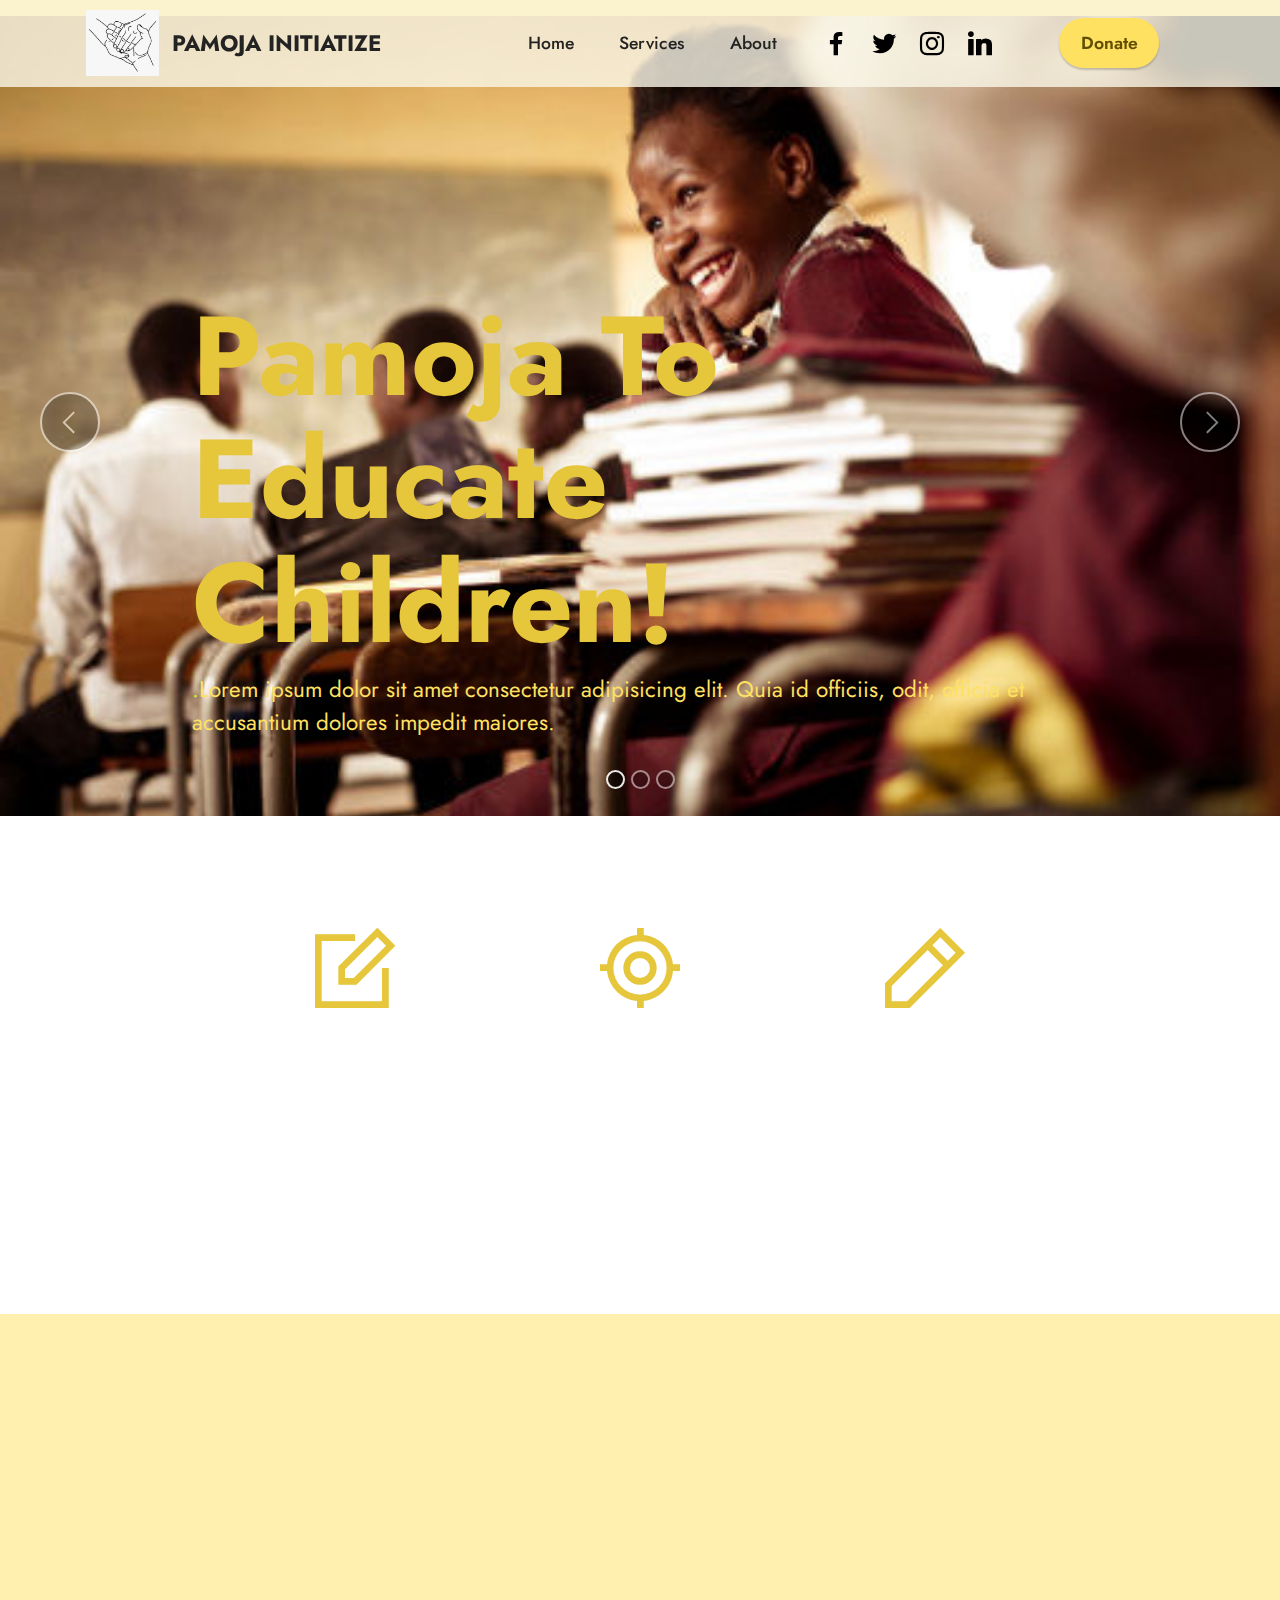
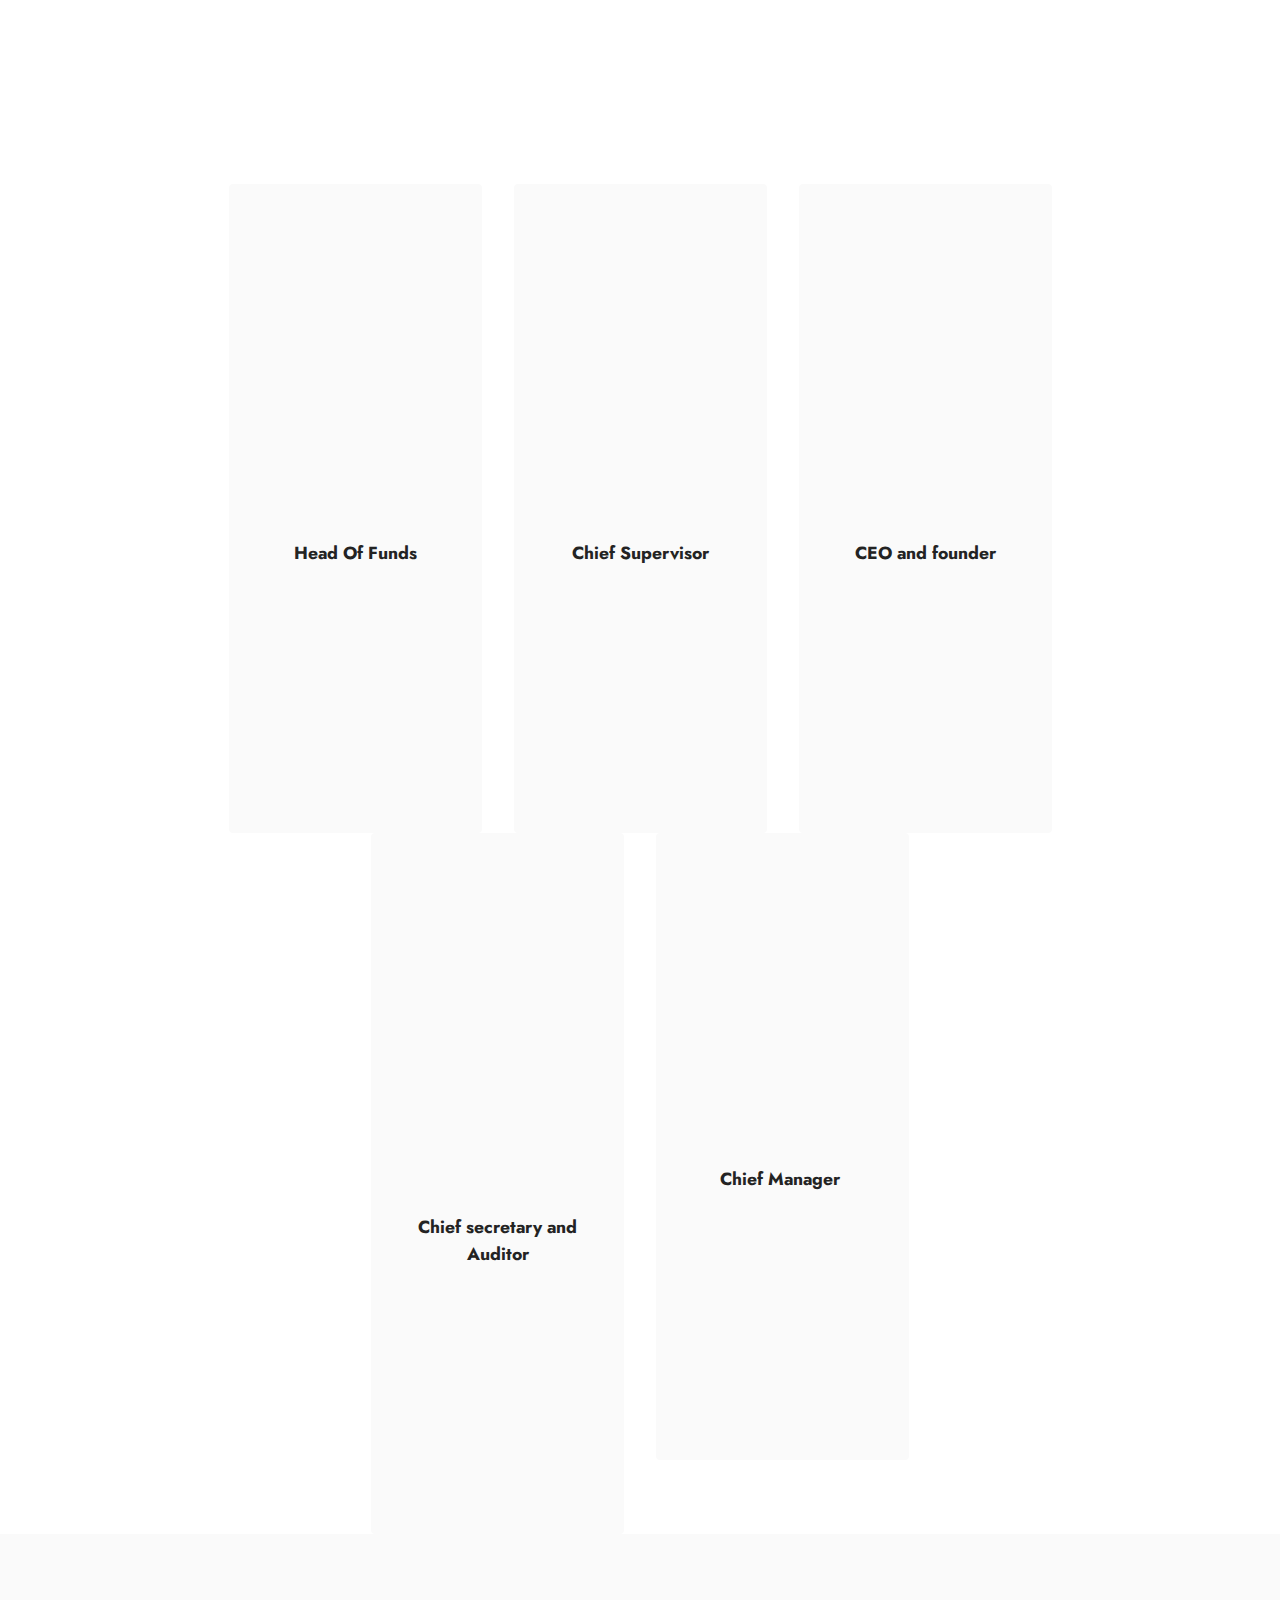
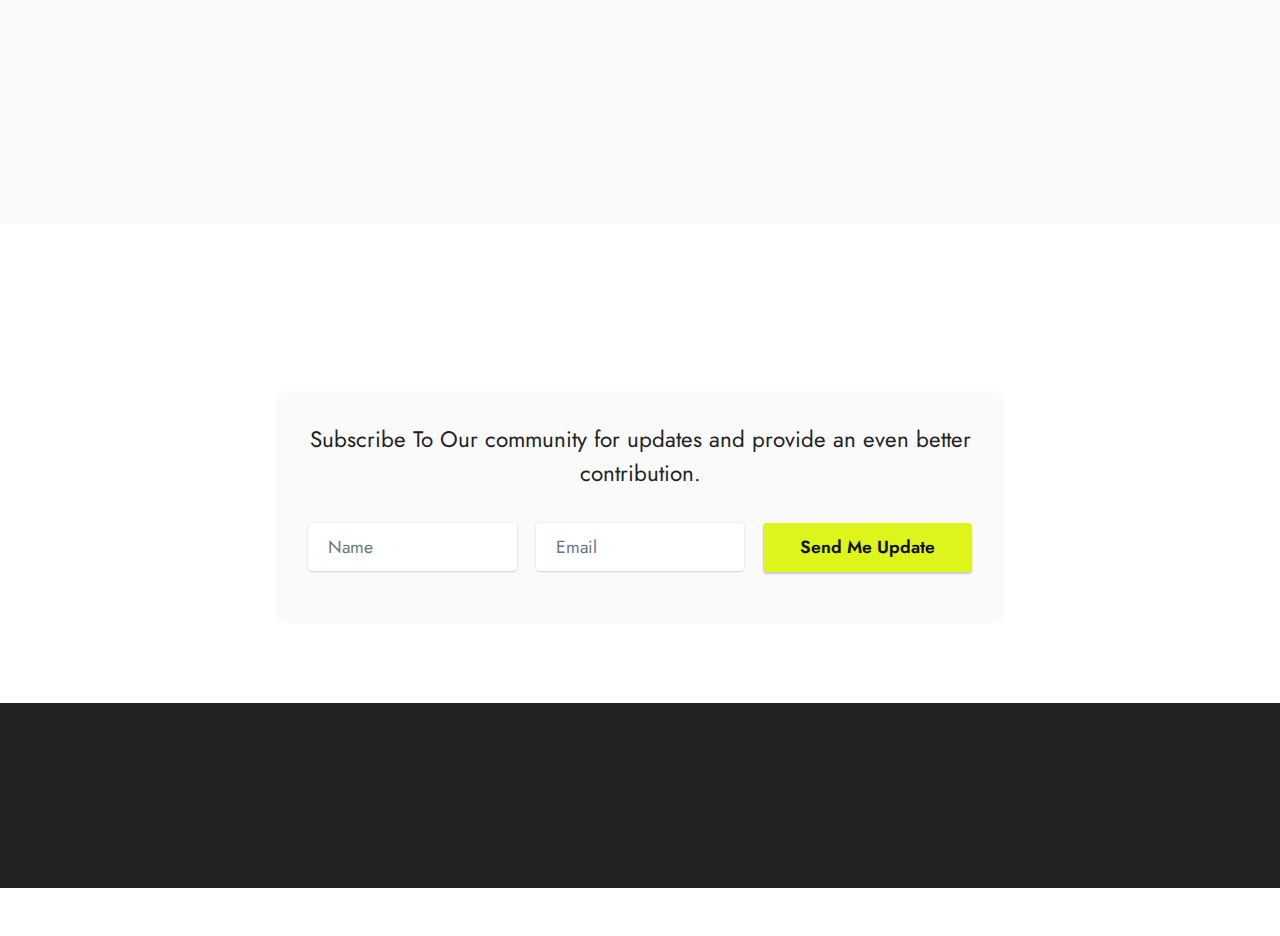
==== pamoja UI Layout - final-WITH FORMS/index.html @ 9946c19f "version 0.4 with forms" ====
<!DOCTYPE html>
<html  >
<head>
  <!-- This layout is created by dismas ndadila please dont mess with my code i will fucking kill u
any updates check me
email ndadilladismas@gmail.com peace...... )))) -->
  <meta charset="UTF-8">
  <meta http-equiv="X-UA-Compatible" content="IE=edge">
  <meta name="generator" content="Mobirise v5.5.0, mobirise.com">
  <meta name="viewport" content="width=device-width, initial-scale=1, minimum-scale=1">
  <link rel="shortcut icon" href="assets/images/pamoja-example-131x118.png" type="image/x-icon">
  <meta name="description" content="">
  
  
  <title>Home</title>
  <link rel="stylesheet" href="assets/web/assets/mobirise-icons2/mobirise2.css">
  <link rel="stylesheet" href="assets/bootstrap/css/bootstrap.min.css">
  <link rel="stylesheet" href="assets/bootstrap/css/bootstrap-grid.min.css">
  <link rel="stylesheet" href="assets/bootstrap/css/bootstrap-reboot.min.css">
  <link rel="stylesheet" href="assets/animatecss/animate.css">
  <link rel="stylesheet" href="assets/dropdown/css/style.css">
  <link rel="stylesheet" href="assets/socicon/css/styles.css">
  <link rel="stylesheet" href="assets/theme/css/style.css">
  <link rel="preload" href="https://fonts.googleapis.com/css?family=Jost:100,200,300,400,500,600,700,800,900,100i,200i,300i,400i,500i,600i,700i,800i,900i&display=swap" as="style" onload="this.onload=null;this.rel='stylesheet'">
  <noscript><link rel="stylesheet" href="https://fonts.googleapis.com/css?family=Jost:100,200,300,400,500,600,700,800,900,100i,200i,300i,400i,500i,600i,700i,800i,900i&display=swap"></noscript>
  <link rel="preload" as="style" href="assets/mobirise/css/mbr-additional.css"><link rel="stylesheet" href="assets/mobirise/css/mbr-additional.css" type="text/css">
  
  
  
  
</head>
<body>
  
  <section data-bs-version="5.1" class="menu menu2 cid-sFCw1qGFAI" once="menu" id="menu2-23">
    
    <nav class="navbar navbar-dropdown navbar-fixed-top navbar-expand-lg">
        <div class="container">
            <div class="navbar-brand">
                <span class="navbar-logo">
                    <a href="index.html#top">
                        <img src="assets/images/pamoja-example-131x118.png" alt="Pamoja NGO" style="height: 4.1rem;">
                    </a>
                </span>
                <span class="navbar-caption-wrap"><a class="navbar-caption text-black text-primary display-7" href="index.html">PAMOJA INITIATIZE<br></a></span>
            </div>
            <button class="navbar-toggler" type="button" data-toggle="collapse" data-bs-toggle="collapse" data-target="#navbarSupportedContent" data-bs-target="#navbarSupportedContent" aria-controls="navbarNavAltMarkup" aria-expanded="false" aria-label="Toggle navigation">
                <div class="hamburger">
                    <span></span>
                    <span></span>
                    <span></span>
                    <span></span>
                </div>
            </button>
            <div class="collapse navbar-collapse" id="navbarSupportedContent">
                <ul class="navbar-nav nav-dropdown" data-app-modern-menu="true"><li class="nav-item"><a class="nav-link link text-black text-primary display-4" href="index.html#top">Home</a></li><li class="nav-item"><a class="nav-link link text-black text-primary display-4" href="Services We Provide.html#top">Services</a></li>
                    
                    <li class="nav-item"><a class="nav-link link text-black text-primary display-4" href="About Pamoja.html#top">About</a></li></ul>
                <div class="icons-menu">
                    <a class="iconfont-wrapper" href="https://pamojango.com" target="_blank">
                        <span class="p-2 mbr-iconfont socicon-facebook socicon"></span>
                    </a>
                    <a class="iconfont-wrapper" href="https://pamojango.com" target="_blank">
                        <span class="p-2 mbr-iconfont socicon-twitter socicon"></span>
                    </a>
                    <a class="iconfont-wrapper" href="https://pamojango.com" target="_blank">
                        <span class="p-2 mbr-iconfont socicon-instagram socicon"></span>
                    </a>
                    <a class="iconfont-wrapper" href="https://pamojango.com" target="_blank">
                        <span class="p-2 mbr-iconfont socicon-linkedin socicon"></span>
                    </a>
                </div>
                <div class="navbar-buttons mbr-section-btn"><a class="btn btn-warning display-4" href="https://pamojango.com">Donate</a></div>
            </div>
        </div>
    </nav>
</section>

<section data-bs-version="5.1" class="slider1 cid-sWeAw9FAbu" id="slider1-2">
    
    <div class="carousel slide carousel-fade" id="sWepRIszld" data-ride="carousel" data-bs-ride="carousel" data-interval="5000" data-bs-interval="5000">
        <ol class="carousel-indicators">
            <li data-slide-to="0" data-bs-slide-to="0" class="active" data-target="#sWepRIszld" data-bs-target="#sWepRIszld"></li>
            <li data-slide-to="1" data-bs-slide-to="1" data-target="#sWepRIszld" data-bs-target="#sWepRIszld"></li>
            <li data-slide-to="2" data-bs-slide-to="2" data-target="#sWepRIszld" data-bs-target="#sWepRIszld"></li>
        </ol>
        <div class="carousel-inner">
            <div class="carousel-item slider-image item active">
                <div class="item-wrapper">
                    
                    
                    <div class="carousel-caption">
                        <h5 class="mbr-section-subtitle mbr-fonts-style display-1"><strong>Pamoja To Educate Children!</strong></h5>
                        <p class="mbr-section-text mbr-fonts-style display-7"><strong><a href="Authentication.html#top" class="text-primary">.</a></strong>Lorem ipsum dolor sit amet consectetur adipisicing elit. Quia id officiis, odit, officia et accusantium dolores impedit maiores.</p>
                    </div>
                <a href="index.html#top"><img class="d-block w-100" src="assets/images/kid1-507x338.jpg"></a></div>
            </div>
            <div class="carousel-item slider-image item">
                <div class="item-wrapper">
                    
                    
                    <div class="carousel-caption">
                        <h5 class="mbr-section-subtitle mbr-fonts-style display-1"><strong>Pamoja To End Children Hunger!</strong></h5>
                        <p class="mbr-section-text mbr-fonts-style display-7">Lorem ipsum dolor sit amet consectetur adipisicing elit. Quia id officiis, odit, officia et accusantium dolores impedit maiores repudian.</p>
                    </div>
                <a href="index.html#top"><img class="d-block w-100" src="assets/images/kid2-507x339.jpg"></a></div>
            </div>
            <div class="carousel-item slider-image item">
                <div class="item-wrapper">
                    
                    
                    <div class="carousel-caption">
                        <h5 class="mbr-section-subtitle mbr-fonts-style display-1"><strong>Pamoja To Fight For Children Rights!</strong></h5>
                        <p class="mbr-section-text mbr-fonts-style display-7">Lorem ipsum dolor sit amet consectetur adipisicing elit. Quia id officiis, odit, officia et accusantium dolores impedit .</p>
                    </div>
                <a href="index.html#slider1-2"><img class="d-block w-100" src="assets/images/kid3-509x339.jpg"></a></div>
            </div>
        </div>
        <a class="carousel-control carousel-control-prev" role="button" data-slide="prev" data-bs-slide="prev" href="#sWepRIszld">
            <span class="mobi-mbri mobi-mbri-arrow-prev" aria-hidden="true"></span>
            <span class="sr-only visually-hidden">Previous</span>
        </a>
        <a class="carousel-control carousel-control-next" role="button" data-slide="next" data-bs-slide="next" href="#sWepRIszld">
            <span class="mobi-mbri mobi-mbri-arrow-next" aria-hidden="true"></span>
            <span class="sr-only visually-hidden">Next</span>
        </a>
    </div>
</section>

<section data-bs-version="5.1" class="features1 cid-sWey2HP2CW" id="features1-9">
    

    
    <div class="container">
        <div class="row">
            
        </div>
        <div class="row">
            <div class="card col-12 col-md-6 col-lg-3">
                <div class="card-wrapper">
                    <div class="card-box align-center">
                        <div class="iconfont-wrapper">
                            <span class="mbr-iconfont mobi-mbri-edit mobi-mbri"></span>
                        </div>
                        <h5 class="card-title mbr-fonts-style display-7"><strong>Vision</strong></h5>
                        <p class="card-text mbr-fonts-style display-7">lLorem ipsum dolor sit amet consectetur adipisicing elit. Ipsam eveniet optio quaerat repellendus&nbsp;</p>
                    </div>
                </div>
            </div>
            <div class="card col-12 col-md-6 col-lg-3">
                <div class="card-wrapper">
                    <div class="card-box align-center">
                        <div class="iconfont-wrapper">
                            <span class="mbr-iconfont mobi-mbri-target mobi-mbri"></span>
                        </div>
                        <h5 class="card-title mbr-fonts-style display-7"><strong>Mission</strong></h5>
                        <p class="card-text mbr-fonts-style display-7">lLorem ipsum dolor sit amet consectetur adipisicing elit. Ipsam eveniet optio quaerat repellendus&nbsp;</p>
                    </div>
                </div>
            </div>
            <div class="card col-12 col-md-6 col-lg-3">
                <div class="card-wrapper">
                    <div class="card-box align-center">
                        <div class="iconfont-wrapper">
                            <span class="mbr-iconfont mobi-mbri-edit-2 mobi-mbri"></span>
                        </div>
                        <h5 class="card-title mbr-fonts-style display-7"><strong>Goals</strong></h5>
                        <p class="card-text mbr-fonts-style display-7">lLorem ipsum dolor sit amet consectetur adipisicing elit. Ipsam eveniet optio quaerat repellendus </p>
                    </div>
                </div>
            </div>
            
        </div>
    </div>
</section>

<section data-bs-version="5.1" class="content11 cid-sWetTipxn1" id="content11-d">
    
    <div class="container">
        <div class="row justify-content-center">
            <div class="col-md-12 col-lg-4">
                <div class="mbr-section-btn align-center"><a class="btn btn-primary display-4" href="Authentication parent.html"><span class="mobi-mbri mobi-mbri-users mbr-iconfont mbr-iconfont-btn"></span>Submit a child to Pamoja</a>
                    <a class="btn btn-black display-4" href="Authentication student.html"><span class="mobi-mbri mobi-mbri-rocket mbr-iconfont mbr-iconfont-btn"></span>Are you a Student? Sign Up here!</a> <a class="btn btn-black display-4" href=""><span class="mobi-mbri mobi-mbri-hearth mbr-iconfont mbr-iconfont-btn"></span>DONATE</a></div>
            </div>
        </div>
    </div>
</section>
<!------------------------team------------------------->
<section data-bs-version="5.1" class="team1 cid-sFzErVWEaH" id="team1-1o">
     <div class="container">
        <div class="row justify-content-center">
            <div class="col-12">
                <h3 class="mbr-section-title1 mbr-fonts-style align-center mb-5 display-2">
                    <strong>Professional Team</strong>
                </h3>
                
            </div>
           

            <div class="col-sm-6 col-lg-3">
                <div class="card-wrap">
                    <div class="image-wrap">
                        <img src="assets/images/pamoja-example-237x213.png" alt="">
                    </div>
                    <div class="content-wrap">
                        <h5 class="mbr-section-title card-title mbr-fonts-style align-center m-0 display-5"><strong>Dismas ndadila</strong></h5>
                        <h6 class="mbr-role mbr-fonts-style align-center mb-3 display-4"><strong>Head Of Funds</strong></h6>
                        <p class="card-text mbr-fonts-style align-center display-7">
                            Lorem ipsum dolor sit amet, consectetur adipiscing elit.
                        </p>
                        
                        <div class="mbr-section-btn card-btn align-center"><a class="btn btn-primary display-4" href="https://pamojango.com">View
                                Profile</a></div>
                    </div>
                </div>
            </div>

            <div class="col-sm-6 col-lg-3">
                <div class="card-wrap">
                    <div class="image-wrap">
                        <img src="assets/images/pamoja-example-237x213.png" alt="">
                    </div>
                    <div class="content-wrap">
                        <h5 class="mbr-section-title card-title mbr-fonts-style align-center m-0 display-5"><strong>Francis David</strong></h5>
                        <h6 class="mbr-role mbr-fonts-style align-center mb-3 display-4"><strong>Chief Supervisor</strong></h6>
                        <p class="card-text mbr-fonts-style align-center display-7">
                            Lorem ipsum dolor sit amet, consectetur adipiscing elit.
                        </p>
                        
                        <div class="mbr-section-btn card-btn align-center"><a class="btn btn-primary display-4" href="https://pamojango.com">View
                                Profile</a></div>
                    </div>
                </div>
            </div>
<!------------------------------------------------here team -->
<div class="col-sm-3 col-lg-3">
    <div class="card-wrap">
        <div class="image-wrap">
            <img src="assets/images/pamoja-example-237x213.png" alt="">
        </div>
        <div class="content-wrap">
            <h5 class="mbr-section-title card-title mbr-fonts-style align-center m-0 display-5"><strong>Edgar Compiler</strong></h5>
            <h6 class="mbr-role mbr-fonts-style align-center mb-3 display-4"><strong>CEO and founder</strong></h6>
            <p class="card-text mbr-fonts-style align-center display-7">
                Lorem ipsum dolor sit amet, consectetur adipiscing elit.
            </p>
            
            <div class="mbr-section-btn card-btn align-center"><a class="btn btn-primary display-4" href="https://pamojango.com">View
                    Profile</a></div>
        </div>
    </div>
</div>



            
        </div>
        <!----------------row 2-->
        <div class="row justify-content-center">
            <div class="col-sm-6 col-lg-3">
                <div class="card-wrap">
                    <div class="image-wrap">
                        <img src="assets/images/photo-2018-12-23-09-14-25-506x506.jpg" alt="">
                    </div>
                    <div class="content-wrap">
                        <h5 class="mbr-section-title card-title mbr-fonts-style align-center m-0 display-5"><strong>Rasouli Omari</strong></h5>
                        <h6 class="mbr-role mbr-fonts-style align-center mb-3 display-4"><strong>Chief secretary and Auditor</strong></h6>
                        <p class="card-text mbr-fonts-style align-center display-7">
                            Lorem ipsum dolor sit amet, consectetur adipiscing elit.
                        </p>
                        
                        <div class="mbr-section-btn card-btn align-center"><a class="btn btn-primary display-4" href="https://pamojango.com">View
                                Profile</a></div>
                    </div>
                </div>
            </div>
            <div class="col-sm-6 col-lg-3">
                <div class="card-wrap">
                    <div class="image-wrap">
                        <img src="assets/images/photo-2021-04-30-18-15-18-506x506.jpg" alt="">
                    </div>
                    <div class="content-wrap">
                        <h5 class="mbr-section-title card-title mbr-fonts-style align-center m-0 display-5"><strong>Rohit Gulam</strong></h5>
                        <h6 class="mbr-role mbr-fonts-style align-center mb-3 display-4"><strong>Chief Manager&nbsp;</strong></h6>
                        <p class="card-text mbr-fonts-style align-center display-7">
                            Lorem ipsum dolor sit amet, consectetur adipiscing elit.</p>
                        
                        <div class="mbr-section-btn card-btn align-center"><a class="btn btn-primary display-4" href="https://pamojango.com">View
                                Profile</a></div>
                    </div>
                </div>
            </div>
        </div>
    </div>
</section>


<!-----------------------------------partners-->
<section data-bs-version="5.1" class="clients1 cid-sFAw7z51L3" id="clients1-1u">
    
    <div class="images-container container">
        <div class="mbr-section-head">
            <h3 class="mbr-section-title mbr-fonts-style align-center mb-0 display-2"><strong>Our Partners</strong></h3>
            <h4 class="mbr-section-subtitle mbr-fonts-style align-center mb-0 mt-2 display-7">Pamoja Non government Organization collaborates with.</h4>
            
        </div>
        <div class="row justify-content-center mt-4">
            <div class="col-md-3 card">
                <img src="assets/images/university-of-dar-es-salaam-240x158.png" alt="">
            </div>
            <div class="col-md-3 card">
                <img src="assets/images/who-logo-240x134.png" alt="">
            </div>
            <div class="col-md-3 card">
                <img src="assets/images/unicef-logo-240x135.png" alt="">
            </div>
            <div class="col-md-3 card">
                <img src="assets/images/world-food-program-240x105.png" alt="">
            </div>
            
            
            
            
        </div>
    </div>
</section>
<!-----------------------------------subscription-->
<section data-bs-version="5.1" class="form9 cid-sWeA4dFRTY" id="form9-a">
    
    
    <div class="container">
        <div class="mbr-section-head">
            <h3 class="mbr-section-title mbr-fonts-style align-center mb-0 display-2">
                <strong>Not ready to Donate?</strong><br></h3>
            
        </div>
        <div class="row justify-content-center mt-4">
            <div class="col-lg-8 mx-auto mbr-form" data-form-type="formoid">
                <form action="https://mobirise.eu/" method="POST" class="mbr-form form-with-styler mx-auto" data-form-title="Form Name"><input type="hidden" name="email" data-form-email="true" value="aBiYQ+HsjwLSE9rtaGKzA+8RwRXzlAFYKW39fTWGz7boPiP+IDP4oRMXtFakKvlDbig7WIhOhncED4KNvMVin7Itrf1VHaMhJS7bBRewvYz6foyeL5DlJrKAa4oXDm3+">
                    <div class="row">
                        <div hidden="hidden" data-form-alert="" class="alert alert-success col-12">Thanks for joining our community</div>
                        <div hidden="hidden" data-form-alert-danger="" class="alert alert-danger col-12">Oops...! some problem!</div>
                    </div>
                    <div class="dragArea row">
                        <div class="col-lg-12">
                            <p class="mbr-text mbr-fonts-style align-center mb-4 display-7">Subscribe To Our community for updates and provide an even better contribution.</p>
                        </div>
                        <div class="col-lg-4 col-md-12 col-sm-12 form-group mb-3" data-for="name">
                            <input type="text" name="name" placeholder="Name" data-form-field="name" class="form-control" value="" id="name-form9-a">
                        </div>
                        <div data-for="email" class="col-lg-4 col-md-12 col-sm-12 form-group mb-3">
                            <input type="email" name="email" placeholder="Email" data-form-field="email" class="form-control" value="" id="email-form9-a">
                        </div>
                        <div class="col-lg-4 col-md-12 col-sm-12 mbr-section-btn align-center"><button type="submit" class="btn btn-primary display-4">Send Me Update<br></button></div>
                    </div>
                </form>
            </div>
        </div>
    </div>
</section>
<!------------------------footer-->
<section data-bs-version="5.1" class="footer3 cid-sFCygHrmNf mbr-reveal" once="footers" id="footer3-24">

    

    

    <div class="container">
        <div class="row align-center mbr-white">
            <div class="row row-links">
                <ul class="foot-menu">
                    
                    
                    
                    
                    
                <li class="foot-menu-item mbr-fonts-style display-7"><a href="#top" class="text-white">Home</a></li>
                <li class="foot-menu-item mbr-fonts-style display-7"><a href="Services We Provide.html" class="text-white">services</a></li>
                <li class="foot-menu-item mbr-fonts-style display-7"><a href="About Pamoja.html" class="text-white">About</a></li></ul>
            </div>
            <div class="row social-row">
                <div class="social-list align-right pb-2">
                    
                    
                    
                    
                    
                    
                <div class="soc-item">
                        <a href="https://twitter.com/pamojango" target="_blank">
                            <span class="socicon-twitter socicon mbr-iconfont mbr-iconfont-social"></span>
                        </a>
                    </div><div class="soc-item">
                        <a href="https://www.facebook.com/pages/pamojaNGO" target="_blank">
                            <span class="socicon-facebook socicon mbr-iconfont mbr-iconfont-social"></span>
                        </a>
                    </div><div class="soc-item">
                        <a href="https://www.youtube.com/c/pamojango" target="_blank">
                            <span class="socicon-youtube socicon mbr-iconfont mbr-iconfont-social"></span>
                        </a>
                    </div><div class="soc-item">
                        <a href="https://instagram.com/pamojango" target="_blank">
                            <span class="socicon-instagram socicon mbr-iconfont mbr-iconfont-social"></span>
                        </a>
                    </div></div>
            </div>
            <div class="row row-copirayt">
                <p class="mbr-text mb-0 mbr-fonts-style mbr-white align-center display-7">
                    © Copyright Pamoja Initiatize 2022. All Rights Reserved.
                </p>
            </div>
        </div>
    </div>
</section>
<!--------------dont touch i reapeat dont fucking touch-->
<section style="background-color: #fff; font-family: -apple-system, BlinkMacSystemFont, 'Segoe UI', 'Roboto', 'Helvetica Neue', Arial, sans-serif; color:#aaa; font-size:12px; padding: 0; align-items: center; display: flex;"><a href="https://mobirise.site/y" style="flex: 1 1; height: 3rem; padding-left: 1rem;"></a><p style="flex: 0 0 auto; margin:0; padding-right:1rem;">
    
    <a href="https://pamojainitiatize.com/u" style="color:#aaa;"></a> </p></section>
    
    <script src="assets/bootstrap/js/bootstrap.bundle.min.js"></script>  <script src="assets/smoothscroll/smooth-scroll.js"></script>  <script src="assets/ytplayer/index.js"></script>  <script src="assets/dropdown/js/navbar-dropdown.js"></script>  <script src="assets/theme/js/script.js"></script>  <script src="assets/formoid/formoid.min.js"></script>  
  
  <!--------------------------dont touch-->
 <div id="scrollToTop" class="scrollToTop mbr-arrow-up"><a style="text-align: center;"><i class="mbr-arrow-up-icon mbr-arrow-up-icon-cm cm-icon cm-icon-smallarrow-up"></i></a></div>
    <input name="animation" type="hidden">
  </body>
</html>
---- pamoja UI Layout - final-WITH FORMS/assets/web/assets/mobirise-icons2/mobirise2.css ----
@font-face {
  font-family: 'Moririse2';
  font-display: swap;
  src:  url('mobirise2.eot?f2bix4');
  src:  url('mobirise2.eot?f2bix4#iefix') format('embedded-opentype'),
    url('mobirise2.ttf?f2bix4') format('truetype'),
    url('mobirise2.woff?f2bix4') format('woff'),
    url('mobirise2.svg?f2bix4#mobirise2') format('svg');
  font-weight: normal;
  font-style: normal;
}

[class^="mobi-"], [class*=" mobi-"] {
  /* use !important to prevent issues with browser extensions that change fonts */
  font-family: 'Moririse2' !important;
  speak: none;
  font-style: normal;
  font-weight: normal;
  font-variant: normal;
  text-transform: none;
  line-height: 1;

  /* Better Font Rendering =========== */
  -webkit-font-smoothing: antialiased;
  -moz-osx-font-smoothing: grayscale;
}

.mobi-mbri-add-submenu:before {
  content: "\e900";
}
.mobi-mbri-alert:before {
  content: "\e901";
}
.mobi-mbri-align-center:before {
  content: "\e902";
}
.mobi-mbri-align-justify:before {
  content: "\e903";
}
.mobi-mbri-align-left:before {
  content: "\e904";
}
.mobi-mbri-align-right:before {
  content: "\e905";
}
.mobi-mbri-android:before {
  content: "\e906";
}
.mobi-mbri-apple:before {
  content: "\e907";
}
.mobi-mbri-arrow-down:before {
  content: "\e908";
}
.mobi-mbri-arrow-next:before {
  content: "\e909";
}
.mobi-mbri-arrow-prev:before {
  content: "\e90a";
}
.mobi-mbri-arrow-up:before {
  content: "\e90b";
}
.mobi-mbri-bold:before {
  content: "\e90c";
}
.mobi-mbri-bookmark:before {
  content: "\e90d";
}
.mobi-mbri-bootstrap:before {
  content: "\e90e";
}
.mobi-mbri-briefcase:before {
  content: "\e90f";
}
.mobi-mbri-browse:before {
  content: "\e910";
}
.mobi-mbri-bulleted-list:before {
  content: "\e911";
}
.mobi-mbri-calendar:before {
  content: "\e912";
}
.mobi-mbri-camera:before {
  content: "\e913";
}
.mobi-mbri-cart-add:before {
  content: "\e914";
}
.mobi-mbri-cart-full:before {
  content: "\e915";
}
.mobi-mbri-cash:before {
  content: "\e916";
}
.mobi-mbri-change-style:before {
  content: "\e917";
}
.mobi-mbri-chat:before {
  content: "\e918";
}
.mobi-mbri-clock:before {
  content: "\e919";
}
.mobi-mbri-close:before {
  content: "\e91a";
}
.mobi-mbri-cloud:before {
  content: "\e91b";
}
.mobi-mbri-code:before {
  content: "\e91c";
}
.mobi-mbri-contact-form:before {
  content: "\e91d";
}
.mobi-mbri-credit-card:before {
  content: "\e91e";
}
.mobi-mbri-cursor-click:before {
  content: "\e91f";
}
.mobi-mbri-cust-feedback:before {
  content: "\e920";
}
.mobi-mbri-database:before {
  content: "\e921";
}
.mobi-mbri-delivery:before {
  content: "\e922";
}
.mobi-mbri-desktop:before {
  content: "\e923";
}
.mobi-mbri-devices:before {
  content: "\e924";
}
.mobi-mbri-down:before {
  content: "\e925";
}
.mobi-mbri-download-2:before {
  content: "\e926";
}
.mobi-mbri-download:before {
  content: "\e927";
}
.mobi-mbri-drag-n-drop-2:before {
  content: "\e928";
}
.mobi-mbri-drag-n-drop:before {
  content: "\e929";
}
.mobi-mbri-edit-2:before {
  content: "\e92a";
}
.mobi-mbri-edit:before {
  content: "\e92b";
}
.mobi-mbri-error:before {
  content: "\e92c";
}
.mobi-mbri-extension:before {
  content: "\e92d";
}
.mobi-mbri-features:before {
  content: "\e92e";
}
.mobi-mbri-file:before {
  content: "\e92f";
}
.mobi-mbri-flag:before {
  content: "\e930";
}
.mobi-mbri-folder:before {
  content: "\e931";
}
.mobi-mbri-gift:before {
  content: "\e932";
}
.mobi-mbri-github:before {
  content: "\e933";
}
.mobi-mbri-globe-2:before {
  content: "\e934";
}
.mobi-mbri-globe:before {
  content: "\e935";
}
.mobi-mbri-growing-chart:before {
  content: "\e936";
}
.mobi-mbri-hearth:before {
  content: "\e937";
}
.mobi-mbri-help:before {
  content: "\e938";
}
.mobi-mbri-home:before {
  content: "\e939";
}
.mobi-mbri-hot-cup:before {
  content: "\e93a";
}
.mobi-mbri-idea:before {
  content: "\e93b";
}
.mobi-mbri-image-gallery:before {
  content: "\e93c";
}
.mobi-mbri-image-slider:before {
  content: "\e93d";
}
.mobi-mbri-info:before {
  content: "\e93e";
}
.mobi-mbri-italic:before {
  content: "\e93f";
}
.mobi-mbri-key:before {
  content: "\e940";
}
.mobi-mbri-laptop:before {
  content: "\e941";
}
.mobi-mbri-layers:before {
  content: "\e942";
}
.mobi-mbri-left-right:before {
  content: "\e943";
}
.mobi-mbri-left:before {
  content: "\e944";
}
.mobi-mbri-letter:before {
  content: "\e945";
}
.mobi-mbri-like:before {
  content: "\e946";
}
.mobi-mbri-link:before {
  content: "\e947";
}
.mobi-mbri-lock:before {
  content: "\e948";
}
.mobi-mbri-login:before {
  content: "\e949";
}
.mobi-mbri-logout:before {
  content: "\e94a";
}
.mobi-mbri-magic-stick:before {
  content: "\e94b";
}
.mobi-mbri-map-pin:before {
  content: "\e94c";
}
.mobi-mbri-menu:before {
  content: "\e94d";
}
.mobi-mbri-mobile-2:before {
  content: "\e94e";
}
.mobi-mbri-mobile-horizontal:before {
  content: "\e94f";
}
.mobi-mbri-mobile:before {
  content: "\e950";
}
.mobi-mbri-mobirise:before {
  content: "\e951";
}
.mobi-mbri-more-horizontal:before {
  content: "\e952";
}
.mobi-mbri-more-vertical:before {
  content: "\e953";
}
.mobi-mbri-music:before {
  content: "\e954";
}
.mobi-mbri-new-file:before {
  content: "\e955";
}
.mobi-mbri-numbered-list:before {
  content: "\e956";
}
.mobi-mbri-opened-folder:before {
  content: "\e957";
}
.mobi-mbri-pages:before {
  content: "\e958";
}
.mobi-mbri-paper-plane:before {
  content: "\e959";
}
.mobi-mbri-paperclip:before {
  content: "\e95a";
}
.mobi-mbri-phone:before {
  content: "\e95b";
}
.mobi-mbri-photo:before {
  content: "\e95c";
}
.mobi-mbri-photos:before {
  content: "\e95d";
}
.mobi-mbri-pin:before {
  content: "\e95e";
}
.mobi-mbri-play:before {
  content: "\e95f";
}
.mobi-mbri-plus:before {
  content: "\e960";
}
.mobi-mbri-preview:before {
  content: "\e961";
}
.mobi-mbri-print:before {
  content: "\e962";
}
.mobi-mbri-protect:before {
  content: "\e963";
}
.mobi-mbri-question:before {
  content: "\e964";
}
.mobi-mbri-quote-left:before {
  content: "\e965";
}
.mobi-mbri-quote-right:before {
  content: "\e966";
}
.mobi-mbri-redo:before {
  content: "\e967";
}
.mobi-mbri-refresh:before {
  content: "\e968";
}
.mobi-mbri-responsive-2:before {
  content: "\e969";
}
.mobi-mbri-responsive:before {
  content: "\e96a";
}
.mobi-mbri-right:before {
  content: "\e96b";
}
.mobi-mbri-rocket:before {
  content: "\e96c";
}
.mobi-mbri-sad-face:before {
  content: "\e96d";
}
.mobi-mbri-sale:before {
  content: "\e96e";
}
.mobi-mbri-save:before {
  content: "\e96f";
}
.mobi-mbri-search:before {
  content: "\e970";
}
.mobi-mbri-setting-2:before {
  content: "\e971";
}
.mobi-mbri-setting-3:before {
  content: "\e972";
}
.mobi-mbri-setting:before {
  content: "\e973";
}
.mobi-mbri-share:before {
  content: "\e974";
}
.mobi-mbri-shopping-bag:before {
  content: "\e975";
}
.mobi-mbri-shopping-basket:before {
  content: "\e976";
}
.mobi-mbri-shopping-cart:before {
  content: "\e977";
}
.mobi-mbri-sites:before {
  content: "\e978";
}
.mobi-mbri-smile-face:before {
  content: "\e979";
}
.mobi-mbri-speed:before {
  content: "\e97a";
}
.mobi-mbri-star:before {
  content: "\e97b";
}
.mobi-mbri-success:before {
  content: "\e97c";
}
.mobi-mbri-sun:before {
  content: "\e97d";
}
.mobi-mbri-sun2:before {
  content: "\e97e";
}
.mobi-mbri-tablet-vertical:before {
  content: "\e97f";
}
.mobi-mbri-tablet:before {
  content: "\e980";
}
.mobi-mbri-target:before {
  content: "\e981";
}
.mobi-mbri-timer:before {
  content: "\e982";
}
.mobi-mbri-to-ftp:before {
  content: "\e983";
}
.mobi-mbri-to-local-drive:before {
  content: "\e984";
}
.mobi-mbri-touch-swipe:before {
  content: "\e985";
}
.mobi-mbri-touch:before {
  content: "\e986";
}
.mobi-mbri-trash:before {
  content: "\e987";
}
.mobi-mbri-underline:before {
  content: "\e988";
}
.mobi-mbri-undo:before {
  content: "\e989";
}
.mobi-mbri-unlink:before {
  content: "\e98a";
}
.mobi-mbri-unlock:before {
  content: "\e98b";
}
.mobi-mbri-up-down:before {
  content: "\e98c";
}
.mobi-mbri-up:before {
  content: "\e98d";
}
.mobi-mbri-update:before {
  content: "\e98e";
}
.mobi-mbri-upload-2:before {
  content: "\e98f";
}
.mobi-mbri-upload:before {
  content: "\e990";
}
.mobi-mbri-user-2:before {
  content: "\e991";
}
.mobi-mbri-user:before {
  content: "\e992";
}
.mobi-mbri-users:before {
  content: "\e993";
}
.mobi-mbri-video-play:before {
  content: "\e994";
}
.mobi-mbri-video:before {
  content: "\e995";
}
.mobi-mbri-watch:before {
  content: "\e996";
}
.mobi-mbri-website-theme-2:before {
  content: "\e997";
}
.mobi-mbri-website-theme:before {
  content: "\e998";
}
.mobi-mbri-wifi:before {
  content: "\e999";
}
.mobi-mbri-windows:before {
  content: "\e99a";
}
.mobi-mbri-zoom-in:before {
  content: "\e99b";
}
.mobi-mbri-zoom-out:before {
  content: "\e99c";
}
---- pamoja UI Layout - final-WITH FORMS/assets/dropdown/css/style.css ----
.navbar-dropdown {
  left: 0;
  padding: 0;
  position: absolute;
  right: 0;
  top: 0;
  transition: all 0.45s ease;
  z-index: 1030;
  background: #282828; }
  .navbar-dropdown .navbar-logo {
    margin-right: 0.8rem;
    transition: margin 0.3s ease-in-out;
    vertical-align: middle; }
    .navbar-dropdown .navbar-logo img {
      height: 3.125rem;
      transition: all 0.3s ease-in-out; }
    .navbar-dropdown .navbar-logo.mbr-iconfont {
      font-size: 3.125rem;
      line-height: 3.125rem; }
  .navbar-dropdown .navbar-caption {
    font-weight: 700;
    white-space: normal;
    vertical-align: -4px;
    line-height: 3.125rem !important; }
    .navbar-dropdown .navbar-caption, .navbar-dropdown .navbar-caption:hover {
      color: inherit;
      text-decoration: none; }
  .navbar-dropdown .mbr-iconfont + .navbar-caption {
    vertical-align: -1px; }
  .navbar-dropdown.navbar-fixed-top {
    position: fixed; }
  .navbar-dropdown .navbar-brand span {
    vertical-align: -4px; }
  .navbar-dropdown.bg-color.transparent {
    background: none; }
  .navbar-dropdown.navbar-short .navbar-brand {
    padding: 0.625rem 0; }
    .navbar-dropdown.navbar-short .navbar-brand span {
      vertical-align: -1px; }
  .navbar-dropdown.navbar-short .navbar-caption {
    line-height: 2.375rem !important;
    vertical-align: -2px; }
  .navbar-dropdown.navbar-short .navbar-logo {
    margin-right: 0.5rem; }
    .navbar-dropdown.navbar-short .navbar-logo img {
      height: 2.375rem; }
    .navbar-dropdown.navbar-short .navbar-logo.mbr-iconfont {
      font-size: 2.375rem;
      line-height: 2.375rem; }
  .navbar-dropdown.navbar-short .mbr-table-cell {
    height: 3.625rem; }
  .navbar-dropdown .navbar-close {
    left: 0.6875rem;
    position: fixed;
    top: 0.75rem;
    z-index: 1000; }
  .navbar-dropdown .hamburger-icon {
    content: "";
    display: inline-block;
    vertical-align: middle;
    width: 16px;
    -webkit-box-shadow: 0 -6px 0 1px #282828,0 0 0 1px #282828,0 6px 0 1px #282828;
    -moz-box-shadow: 0 -6px 0 1px #282828,0 0 0 1px #282828,0 6px 0 1px #282828;
    box-shadow: 0 -6px 0 1px #282828,0 0 0 1px #282828,0 6px 0 1px #282828; }

.dropdown-menu .dropdown-toggle[data-toggle="dropdown-submenu"]::after {
  border-bottom: 0.35em solid transparent;
  border-left: 0.35em solid;
  border-right: 0;
  border-top: 0.35em solid transparent;
  margin-left: 0.3rem; }

.dropdown-menu .dropdown-item:focus {
  outline: 0; }

.nav-dropdown {
  font-size: 0.75rem;
  font-weight: 500;
  height: auto !important; }
  .nav-dropdown .nav-btn {
    padding-left: 1rem; }
  .nav-dropdown .link {
    margin: .667em 1.667em;
    font-weight: 500;
    padding: 0;
    transition: color .2s ease-in-out; }
    .nav-dropdown .link.dropdown-toggle {
      margin-right: 2.583em; }
      .nav-dropdown .link.dropdown-toggle::after {
        margin-left: .25rem;
        border-top: 0.35em solid;
        border-right: 0.35em solid transparent;
        border-left: 0.35em solid transparent;
        border-bottom: 0; }
      .nav-dropdown .link.dropdown-toggle[aria-expanded="true"] {
        margin: 0;
        padding: 0.667em 3.263em  0.667em 1.667em; }
  .nav-dropdown .link::after,
  .nav-dropdown .dropdown-item::after {
    color: inherit; }
  .nav-dropdown .btn {
    font-size: 0.75rem;
    font-weight: 700;
    letter-spacing: 0;
    margin-bottom: 0;
    padding-left: 1.25rem;
    padding-right: 1.25rem; }
  .nav-dropdown .dropdown-menu {
    border-radius: 0;
    border: 0;
    left: 0;
    margin: 0;
    padding-bottom: 1.25rem;
    padding-top: 1.25rem;
    position: relative; }
  .nav-dropdown .dropdown-submenu {
    margin-left: 0.125rem;
    top: 0; }
  .nav-dropdown .dropdown-item {
    font-weight: 500;
    line-height: 2;
    padding: 0.3846em 4.615em 0.3846em 1.5385em;
    position: relative;
    transition: color .2s ease-in-out, background-color .2s ease-in-out; }
    .nav-dropdown .dropdown-item::after {
      margin-top: -0.3077em;
      position: absolute;
      right: 1.1538em;
      top: 50%; }
    .nav-dropdown .dropdown-item:focus, .nav-dropdown .dropdown-item:hover {
      background: none; }

@media (max-width: 767px) {
  .nav-dropdown.navbar-toggleable-sm {
    bottom: 0;
    display: none;
    left: 0;
    overflow-x: hidden;
    position: fixed;
    top: 0;
    transform: translateX(-100%);
    -ms-transform: translateX(-100%);
    -webkit-transform: translateX(-100%);
    width: 18.75rem;
    z-index: 999; } }
.nav-dropdown.navbar-toggleable-xl {
  bottom: 0;
  display: none;
  left: 0;
  overflow-x: hidden;
  position: fixed;
  top: 0;
  transform: translateX(-100%);
  -ms-transform: translateX(-100%);
  -webkit-transform: translateX(-100%);
  width: 18.75rem;
  z-index: 999; }

.nav-dropdown-sm {
  display: block !important;
  overflow-x: hidden;
  overflow: auto;
  padding-top: 3.875rem; }
  .nav-dropdown-sm::after {
    content: "";
    display: block;
    height: 3rem;
    width: 100%; }
  .nav-dropdown-sm.collapse.in ~ .navbar-close {
    display: block !important; }
  .nav-dropdown-sm.collapsing, .nav-dropdown-sm.collapse.in {
    transform: translateX(0);
    -ms-transform: translateX(0);
    -webkit-transform: translateX(0);
    transition: all 0.25s ease-out;
    -webkit-transition: all 0.25s ease-out;
    background: #282828; }
  .nav-dropdown-sm.collapsing[aria-expanded="false"] {
    transform: translateX(-100%);
    -ms-transform: translateX(-100%);
    -webkit-transform: translateX(-100%); }
  .nav-dropdown-sm .nav-item {
    display: block;
    margin-left: 0 !important;
    padding-left: 0; }
  .nav-dropdown-sm .link,
  .nav-dropdown-sm .dropdown-item {
    border-top: 1px dotted rgba(255, 255, 255, 0.1);
    font-size: 0.8125rem;
    line-height: 1.6;
    margin: 0 !important;
    padding: 0.875rem 2.4rem 0.875rem 1.5625rem !important;
    position: relative;
    white-space: normal; }
    .nav-dropdown-sm .link:focus, .nav-dropdown-sm .link:hover,
    .nav-dropdown-sm .dropdown-item:focus,
    .nav-dropdown-sm .dropdown-item:hover {
      background: rgba(0, 0, 0, 0.2) !important;
      color: #c0a375; }
  .nav-dropdown-sm .nav-btn {
    position: relative;
    padding: 1.5625rem 1.5625rem 0 1.5625rem; }
    .nav-dropdown-sm .nav-btn::before {
      border-top: 1px dotted rgba(255, 255, 255, 0.1);
      content: "";
      left: 0;
      position: absolute;
      top: 0;
      width: 100%; }
    .nav-dropdown-sm .nav-btn + .nav-btn {
      padding-top: 0.625rem; }
      .nav-dropdown-sm .nav-btn + .nav-btn::before {
        display: none; }
  .nav-dropdown-sm .btn {
    padding: 0.625rem 0; }
  .nav-dropdown-sm .dropdown-toggle[data-toggle="dropdown-submenu"]::after {
    margin-left: .25rem;
    border-top: 0.35em solid;
    border-right: 0.35em solid transparent;
    border-left: 0.35em solid transparent;
    border-bottom: 0; }
  .nav-dropdown-sm .dropdown-toggle[data-toggle="dropdown-submenu"][aria-expanded="true"]::after {
    border-top: 0;
    border-right: 0.35em solid transparent;
    border-left: 0.35em solid transparent;
    border-bottom: 0.35em solid; }
  .nav-dropdown-sm .dropdown-menu {
    margin: 0;
    padding: 0;
    position: relative;
    top: 0;
    left: 0;
    width: 100%;
    border: 0;
    float: none;
    border-radius: 0;
    background: none; }
  .nav-dropdown-sm .dropdown-submenu {
    left: 100%;
    margin-left: 0.125rem;
    margin-top: -1.25rem;
    top: 0; }

.navbar-toggleable-sm .nav-dropdown .dropdown-menu {
  position: absolute; }

.navbar-toggleable-sm .nav-dropdown .dropdown-submenu {
  left: 100%;
  margin-left: 0.125rem;
  margin-top: -1.25rem;
  top: 0; }

.navbar-toggleable-sm.opened .nav-dropdown .dropdown-menu {
  position: relative; }

.navbar-toggleable-sm.opened .nav-dropdown .dropdown-submenu {
  left: 0;
  margin-left: 00rem;
  margin-top: 0rem;
  top: 0; }

.is-builder .nav-dropdown.collapsing {
  transition: none !important; }
---- pamoja UI Layout - final-WITH FORMS/assets/socicon/css/styles.css ----
@charset "UTF-8";

@font-face {
  font-family: 'Socicon';
  src:  url('../fonts/socicon.eot');
  src:  url('../fonts/socicon.eot?#iefix') format('embedded-opentype'),
    url('../fonts/socicon.woff2') format('woff2'),
    url('../fonts/socicon.ttf') format('truetype'),
    url('../fonts/socicon.woff') format('woff'),
    url('../fonts/socicon.svg#socicon') format('svg');
  font-weight: normal;
  font-style: normal;
  font-display: swap;
}

[data-icon]:before {
  font-family: "socicon" !important;
  content: attr(data-icon);
  font-style: normal !important;
  font-weight: normal !important;
  font-variant: normal !important;
  text-transform: none !important;
  speak: none;
  line-height: 1;
  -webkit-font-smoothing: antialiased;
  -moz-osx-font-smoothing: grayscale;
}

[class^="socicon-"], [class*=" socicon-"] {
  /* use !important to prevent issues with browser extensions that change fonts */
  font-family: 'Socicon' !important;
  speak: none;
  font-style: normal;
  font-weight: normal;
  font-variant: normal;
  text-transform: none;
  line-height: 1;

  /* Better Font Rendering =========== */
  -webkit-font-smoothing: antialiased;
  -moz-osx-font-smoothing: grayscale;
}

.socicon-eitaa:before {
  content: "\e97c";
}
.socicon-soroush:before {
  content: "\e97d";
}
.socicon-bale:before {
  content: "\e97e";
}
.socicon-zazzle:before {
  content: "\e97b";
}
.socicon-society6:before {
  content: "\e97a";
}
.socicon-redbubble:before {
  content: "\e979";
}
.socicon-avvo:before {
  content: "\e978";
}
.socicon-stitcher:before {
  content: "\e977";
}
.socicon-googlehangouts:before {
  content: "\e974";
}
.socicon-dlive:before {
  content: "\e975";
}
.socicon-vsco:before {
  content: "\e976";
}
.socicon-flipboard:before {
  content: "\e973";
}
.socicon-ubuntu:before {
  content: "\e958";
}
.socicon-artstation:before {
  content: "\e959";
}
.socicon-invision:before {
  content: "\e95a";
}
.socicon-torial:before {
  content: "\e95b";
}
.socicon-collectorz:before {
  content: "\e95c";
}
.socicon-seenthis:before {
  content: "\e95d";
}
.socicon-googleplaymusic:before {
  content: "\e95e";
}
.socicon-debian:before {
  content: "\e95f";
}
.socicon-filmfreeway:before {
  content: "\e960";
}
.socicon-gnome:before {
  content: "\e961";
}
.socicon-itchio:before {
  content: "\e962";
}
.socicon-jamendo:before {
  content: "\e963";
}
.socicon-mix:before {
  content: "\e964";
}
.socicon-sharepoint:before {
  content: "\e965";
}
.socicon-tinder:before {
  content: "\e966";
}
.socicon-windguru:before {
  content: "\e967";
}
.socicon-cdbaby:before {
  content: "\e968";
}
.socicon-elementaryos:before {
  content: "\e969";
}
.socicon-stage32:before {
  content: "\e96a";
}
.socicon-tiktok:before {
  content: "\e96b";
}
.socicon-gitter:before {
  content: "\e96c";
}
.socicon-letterboxd:before {
  content: "\e96d";
}
.socicon-threema:before {
  content: "\e96e";
}
.socicon-splice:before {
  content: "\e96f";
}
.socicon-metapop:before {
  content: "\e970";
}
.socicon-naver:before {
  content: "\e971";
}
.socicon-remote:before {
  content: "\e972";
}
.socicon-internet:before {
  content: "\e957";
}
.socicon-moddb:before {
  content: "\e94b";
}
.socicon-indiedb:before {
  content: "\e94c";
}
.socicon-traxsource:before {
  content: "\e94d";
}
.socicon-gamefor:before {
  content: "\e94e";
}
.socicon-pixiv:before {
  content: "\e94f";
}
.socicon-myanimelist:before {
  content: "\e950";
}
.socicon-blackberry:before {
  content: "\e951";
}
.socicon-wickr:before {
  content: "\e952";
}
.socicon-spip:before {
  content: "\e953";
}
.socicon-napster:before {
  content: "\e954";
}
.socicon-beatport:before {
  content: "\e955";
}
.socicon-hackerone:before {
  content: "\e956";
}
.socicon-hackernews:before {
  content: "\e946";
}
.socicon-smashwords:before {
  content: "\e947";
}
.socicon-kobo:before {
  content: "\e948";
}
.socicon-bookbub:before {
  content: "\e949";
}
.socicon-mailru:before {
  content: "\e94a";
}
.socicon-gitlab:before {
  content: "\e945";
}
.socicon-instructables:before {
  content: "\e944";
}
.socicon-portfolio:before {
  content: "\e943";
}
.socicon-codered:before {
  content: "\e940";
}
.socicon-origin:before {
  content: "\e941";
}
.socicon-nextdoor:before {
  content: "\e942";
}
.socicon-udemy:before {
  content: "\e93f";
}
.socicon-livemaster:before {
  content: "\e93e";
}
.socicon-crunchbase:before {
  content: "\e93b";
}
.socicon-homefy:before {
  content: "\e93c";
}
.socicon-calendly:before {
  content: "\e93d";
}
.socicon-realtor:before {
  content: "\e90f";
}
.socicon-tidal:before {
  content: "\e910";
}
.socicon-qobuz:before {
  content: "\e911";
}
.socicon-natgeo:before {
  content: "\e912";
}
.socicon-mastodon:before {
  content: "\e913";
}
.socicon-unsplash:before {
  content: "\e914";
}
.socicon-homeadvisor:before {
  content: "\e915";
}
.socicon-angieslist:before {
  content: "\e916";
}
.socicon-codepen:before {
  content: "\e917";
}
.socicon-slack:before {
  content: "\e918";
}
.socicon-openaigym:before {
  content: "\e919";
}
.socicon-logmein:before {
  content: "\e91a";
}
.socicon-fiverr:before {
  content: "\e91b";
}
.socicon-gotomeeting:before {
  content: "\e91c";
}
.socicon-aliexpress:before {
  content: "\e91d";
}
.socicon-guru:before {
  content: "\e91e";
}
.socicon-appstore:before {
  content: "\e91f";
}
.socicon-homes:before {
  content: "\e920";
}
.socicon-zoom:before {
  content: "\e921";
}
.socicon-alibaba:before {
  content: "\e922";
}
.socicon-craigslist:before {
  content: "\e923";
}
.socicon-wix:before {
  content: "\e924";
}
.socicon-redfin:before {
  content: "\e925";
}
.socicon-googlecalendar:before {
  content: "\e926";
}
.socicon-shopify:before {
  content: "\e927";
}
.socicon-freelancer:before {
  content: "\e928";
}
.socicon-seedrs:before {
  content: "\e929";
}
.socicon-bing:before {
  content: "\e92a";
}
.socicon-doodle:before {
  content: "\e92b";
}
.socicon-bonanza:before {
  content: "\e92c";
}
.socicon-squarespace:before {
  content: "\e92d";
}
.socicon-toptal:before {
  content: "\e92e";
}
.socicon-gust:before {
  content: "\e92f";
}
.socicon-ask:before {
  content: "\e930";
}
.socicon-trulia:before {
  content: "\e931";
}
.socicon-loomly:before {
  content: "\e932";
}
.socicon-ghost:before {
  content: "\e933";
}
.socicon-upwork:before {
  content: "\e934";
}
.socicon-fundable:before {
  content: "\e935";
}
.socicon-booking:before {
  content: "\e936";
}
.socicon-googlemaps:before {
  content: "\e937";
}
.socicon-zillow:before {
  content: "\e938";
}
.socicon-niconico:before {
  content: "\e939";
}
.socicon-toneden:before {
  content: "\e93a";
}
.socicon-augment:before {
  content: "\e908";
}
.socicon-bitbucket:before {
  content: "\e909";
}
.socicon-fyuse:before {
  content: "\e90a";
}
.socicon-yt-gaming:before {
  content: "\e90b";
}
.socicon-sketchfab:before {
  content: "\e90c";
}
.socicon-mobcrush:before {
  content: "\e90d";
}
.socicon-microsoft:before {
  content: "\e90e";
}
.socicon-pandora:before {
  content: "\e907";
}
.socicon-messenger:before {
  content: "\e906";
}
.socicon-gamewisp:before {
  content: "\e905";
}
.socicon-bloglovin:before {
  content: "\e904";
}
.socicon-tunein:before {
  content: "\e903";
}
.socicon-gamejolt:before {
  content: "\e901";
}
.socicon-trello:before {
  content: "\e902";
}
.socicon-spreadshirt:before {
  content: "\e900";
}
.socicon-500px:before {
  content: "\e000";
}
.socicon-8tracks:before {
  content: "\e001";
}
.socicon-airbnb:before {
  content: "\e002";
}
.socicon-alliance:before {
  content: "\e003";
}
.socicon-amazon:before {
  content: "\e004";
}
.socicon-amplement:before {
  content: "\e005";
}
.socicon-android:before {
  content: "\e006";
}
.socicon-angellist:before {
  content: "\e007";
}
.socicon-apple:before {
  content: "\e008";
}
.socicon-appnet:before {
  content: "\e009";
}
.socicon-baidu:before {
  content: "\e00a";
}
.socicon-bandcamp:before {
  content: "\e00b";
}
.socicon-battlenet:before {
  content: "\e00c";
}
.socicon-mixer:before {
  content: "\e00d";
}
.socicon-bebee:before {
  content: "\e00e";
}
.socicon-bebo:before {
  content: "\e00f";
}
.socicon-behance:before {
  content: "\e010";
}
.socicon-blizzard:before {
  content: "\e011";
}
.socicon-blogger:before {
  content: "\e012";
}
.socicon-buffer:before {
  content: "\e013";
}
.socicon-chrome:before {
  content: "\e014";
}
.socicon-coderwall:before {
  content: "\e015";
}
.socicon-curse:before {
  content: "\e016";
}
.socicon-dailymotion:before {
  content: "\e017";
}
.socicon-deezer:before {
  content: "\e018";
}
.socicon-delicious:before {
  content: "\e019";
}
.socicon-deviantart:before {
  content: "\e01a";
}
.socicon-diablo:before {
  content: "\e01b";
}
.socicon-digg:before {
  content: "\e01c";
}
.socicon-discord:before {
  content: "\e01d";
}
.socicon-disqus:before {
  content: "\e01e";
}
.socicon-douban:before {
  content: "\e01f";
}
.socicon-draugiem:before {
  content: "\e020";
}
.socicon-dribbble:before {
  content: "\e021";
}
.socicon-drupal:before {
  content: "\e022";
}
.socicon-ebay:before {
  content: "\e023";
}
.socicon-ello:before {
  content: "\e024";
}
.socicon-endomodo:before {
  content: "\e025";
}
.socicon-envato:before {
  content: "\e026";
}
.socicon-etsy:before {
  content: "\e027";
}
.socicon-facebook:before {
  content: "\e028";
}
.socicon-feedburner:before {
  content: "\e029";
}
.socicon-filmweb:before {
  content: "\e02a";
}
.socicon-firefox:before {
  content: "\e02b";
}
.socicon-flattr:before {
  content: "\e02c";
}
.socicon-flickr:before {
  content: "\e02d";
}
.socicon-formulr:before {
  content: "\e02e";
}
.socicon-forrst:before {
  content: "\e02f";
}
.socicon-foursquare:before {
  content: "\e030";
}
.socicon-friendfeed:before {
  content: "\e031";
}
.socicon-github:before {
  content: "\e032";
}
.socicon-goodreads:before {
  content: "\e033";
}
.socicon-google:before {
  content: "\e034";
}
.socicon-googlescholar:before {
  content: "\e035";
}
.socicon-googlegroups:before {
  content: "\e036";
}
.socicon-googlephotos:before {
  content: "\e037";
}
.socicon-googleplus:before {
  content: "\e038";
}
.socicon-grooveshark:before {
  content: "\e039";
}
.socicon-hackerrank:before {
  content: "\e03a";
}
.socicon-hearthstone:before {
  content: "\e03b";
}
.socicon-hellocoton:before {
  content: "\e03c";
}
.socicon-heroes:before {
  content: "\e03d";
}
.socicon-smashcast:before {
  content: "\e03e";
}
.socicon-horde:before {
  content: "\e03f";
}
.socicon-houzz:before {
  content: "\e040";
}
.socicon-icq:before {
  content: "\e041";
}
.socicon-identica:before {
  content: "\e042";
}
.socicon-imdb:before {
  content: "\e043";
}
.socicon-instagram:before {
  content: "\e044";
}
.socicon-issuu:before {
  content: "\e045";
}
.socicon-istock:before {
  content: "\e046";
}
.socicon-itunes:before {
  content: "\e047";
}
.socicon-keybase:before {
  content: "\e048";
}
.socicon-lanyrd:before {
  content: "\e049";
}
.socicon-lastfm:before {
  content: "\e04a";
}
.socicon-line:before {
  content: "\e04b";
}
.socicon-linkedin:before {
  content: "\e04c";
}
.socicon-livejournal:before {
  content: "\e04d";
}
.socicon-lyft:before {
  content: "\e04e";
}
.socicon-macos:before {
  content: "\e04f";
}
.socicon-mail:before {
  content: "\e050";
}
.socicon-medium:before {
  content: "\e051";
}
.socicon-meetup:before {
  content: "\e052";
}
.socicon-mixcloud:before {
  content: "\e053";
}
.socicon-modelmayhem:before {
  content: "\e054";
}
.socicon-mumble:before {
  content: "\e055";
}
.socicon-myspace:before {
  content: "\e056";
}
.socicon-newsvine:before {
  content: "\e057";
}
.socicon-nintendo:before {
  content: "\e058";
}
.socicon-npm:before {
  content: "\e059";
}
.socicon-odnoklassniki:before {
  content: "\e05a";
}
.socicon-openid:before {
  content: "\e05b";
}
.socicon-opera:before {
  content: "\e05c";
}
.socicon-outlook:before {
  content: "\e05d";
}
.socicon-overwatch:before {
  content: "\e05e";
}
.socicon-patreon:before {
  content: "\e05f";
}
.socicon-paypal:before {
  content: "\e060";
}
.socicon-periscope:before {
  content: "\e061";
}
.socicon-persona:before {
  content: "\e062";
}
.socicon-pinterest:before {
  content: "\e063";
}
.socicon-play:before {
  content: "\e064";
}
.socicon-player:before {
  content: "\e065";
}
.socicon-playstation:before {
  content: "\e066";
}
.socicon-pocket:before {
  content: "\e067";
}
.socicon-qq:before {
  content: "\e068";
}
.socicon-quora:before {
  content: "\e069";
}
.socicon-raidcall:before {
  content: "\e06a";
}
.socicon-ravelry:before {
  content: "\e06b";
}
.socicon-reddit:before {
  content: "\e06c";
}
.socicon-renren:before {
  content: "\e06d";
}
.socicon-researchgate:before {
  content: "\e06e";
}
.socicon-residentadvisor:before {
  content: "\e06f";
}
.socicon-reverbnation:before {
  content: "\e070";
}
.socicon-rss:before {
  content: "\e071";
}
.socicon-sharethis:before {
  content: "\e072";
}
.socicon-skype:before {
  content: "\e073";
}
.socicon-slideshare:before {
  content: "\e074";
}
.socicon-smugmug:before {
  content: "\e075";
}
.socicon-snapchat:before {
  content: "\e076";
}
.socicon-songkick:before {
  content: "\e077";
}
.socicon-soundcloud:before {
  content: "\e078";
}
.socicon-spotify:before {
  content: "\e079";
}
.socicon-stackexchange:before {
  content: "\e07a";
}
.socicon-stackoverflow:before {
  content: "\e07b";
}
.socicon-starcraft:before {
  content: "\e07c";
}
.socicon-stayfriends:before {
  content: "\e07d";
}
.socicon-steam:before {
  content: "\e07e";
}
.socicon-storehouse:before {
  content: "\e07f";
}
.socicon-strava:before {
  content: "\e080";
}
.socicon-streamjar:before {
  content: "\e081";
}
.socicon-stumbleupon:before {
  content: "\e082";
}
.socicon-swarm:before {
  content: "\e083";
}
.socicon-teamspeak:before {
  content: "\e084";
}
.socicon-teamviewer:before {
  content: "\e085";
}
.socicon-technorati:before {
  content: "\e086";
}
.socicon-telegram:before {
  content: "\e087";
}
.socicon-tripadvisor:before {
  content: "\e088";
}
.socicon-tripit:before {
  content: "\e089";
}
.socicon-triplej:before {
  content: "\e08a";
}
.socicon-tumblr:before {
  content: "\e08b";
}
.socicon-twitch:before {
  content: "\e08c";
}
.socicon-twitter:before {
  content: "\e08d";
}
.socicon-uber:before {
  content: "\e08e";
}
.socicon-ventrilo:before {
  content: "\e08f";
}
.socicon-viadeo:before {
  content: "\e090";
}
.socicon-viber:before {
  content: "\e091";
}
.socicon-viewbug:before {
  content: "\e092";
}
.socicon-vimeo:before {
  content: "\e093";
}
.socicon-vine:before {
  content: "\e094";
}
.socicon-vkontakte:before {
  content: "\e095";
}
.socicon-warcraft:before {
  content: "\e096";
}
.socicon-wechat:before {
  content: "\e097";
}
.socicon-weibo:before {
  content: "\e098";
}
.socicon-whatsapp:before {
  content: "\e099";
}
.socicon-wikipedia:before {
  content: "\e09a";
}
.socicon-windows:before {
  content: "\e09b";
}
.socicon-wordpress:before {
  content: "\e09c";
}
.socicon-wykop:before {
  content: "\e09d";
}
.socicon-xbox:before {
  content: "\e09e";
}
.socicon-xing:before {
  content: "\e09f";
}
.socicon-yahoo:before {
  content: "\e0a0";
}
.socicon-yammer:before {
  content: "\e0a1";
}
.socicon-yandex:before {
  content: "\e0a2";
}
.socicon-yelp:before {
  content: "\e0a3";
}
.socicon-younow:before {
  content: "\e0a4";
}
.socicon-youtube:before {
  content: "\e0a5";
}
.socicon-zapier:before {
  content: "\e0a6";
}
.socicon-zerply:before {
  content: "\e0a7";
}
.socicon-zomato:before {
  content: "\e0a8";
}
.socicon-zynga:before {
  content: "\e0a9";
}
---- pamoja UI Layout - final-WITH FORMS/assets/theme/css/style.css ----
@charset "UTF-8";
section {
  background-color: #ffffff;
}

body {
  font-style: normal;
  line-height: 1.5;
  font-weight: 400;
  color: #232323;
  position: relative;
}

button {
  background-color: transparent;
  border-color: transparent;
}

section,
.container,
.container-fluid {
  position: relative;
  word-wrap: break-word;
}

a.mbr-iconfont:hover {
  text-decoration: none;
}

.article .lead p,
.article .lead ul,
.article .lead ol,
.article .lead pre,
.article .lead blockquote {
  margin-bottom: 0;
}

a {
  font-style: normal;
  font-weight: 400;
  cursor: pointer;
}
a, a:hover {
  text-decoration: none;
}

.mbr-section-title {
  font-style: normal;
  line-height: 1.3;
}

.mbr-section-subtitle {
  line-height: 1.3;
}

.mbr-text {
  font-style: normal;
  line-height: 1.7;
}

h1,
h2,
h3,
h4,
h5,
h6,
.display-1,
.display-2,
.display-4,
.display-5,
.display-7,
span,
p,
a {
  line-height: 1;
  word-break: break-word;
  word-wrap: break-word;
  font-weight: 400;
}

b,
strong {
  font-weight: bold;
}

input:-webkit-autofill, input:-webkit-autofill:hover, input:-webkit-autofill:focus, input:-webkit-autofill:active {
  transition-delay: 9999s;
  -webkit-transition-property: background-color, color;
  transition-property: background-color, color;
}

textarea[type=hidden] {
  display: none;
}

section {
  background-position: 50% 50%;
  background-repeat: no-repeat;
  background-size: cover;
}
section .mbr-background-video,
section .mbr-background-video-preview {
  position: absolute;
  bottom: 0;
  left: 0;
  right: 0;
  top: 0;
}

.hidden {
  visibility: hidden;
}

.mbr-z-index20 {
  z-index: 20;
}

/*! Base colors */
.mbr-white {
  color: #ffffff;
}

.mbr-black {
  color: #111111;
}

.mbr-bg-white {
  background-color: #ffffff;
}

.mbr-bg-black {
  background-color: #000000;
}

/*! Text-aligns */
.align-left {
  text-align: left;
}

.align-center {
  text-align: center;
}

.align-right {
  text-align: right;
}

/*! Font-weight  */
.mbr-light {
  font-weight: 300;
}

.mbr-regular {
  font-weight: 400;
}

.mbr-semibold {
  font-weight: 500;
}

.mbr-bold {
  font-weight: 700;
}

/*! Media  */
.media-content {
  flex-basis: 100%;
}

.media-container-row {
  display: flex;
  flex-direction: row;
  flex-wrap: wrap;
  justify-content: center;
  align-content: center;
  align-items: start;
}
.media-container-row .media-size-item {
  width: 400px;
}

.media-container-column {
  display: flex;
  flex-direction: column;
  flex-wrap: wrap;
  justify-content: center;
  align-content: center;
  align-items: stretch;
}
.media-container-column > * {
  width: 100%;
}

@media (min-width: 992px) {
  .media-container-row {
    flex-wrap: nowrap;
  }
}
figure {
  margin-bottom: 0;
  overflow: hidden;
}

figure[mbr-media-size] {
  transition: width 0.1s;
}

img,
iframe {
  display: block;
  width: 100%;
}

.card {
  background-color: transparent;
  border: none;
}

.card-box {
  width: 100%;
}

.card-img {
  text-align: center;
  flex-shrink: 0;
  -webkit-flex-shrink: 0;
}

.media {
  max-width: 100%;
  margin: 0 auto;
}

.mbr-figure {
  align-self: center;
}

.media-container > div {
  max-width: 100%;
}

.mbr-figure img,
.card-img img {
  width: 100%;
}

@media (max-width: 991px) {
  .media-size-item {
    width: auto !important;
  }

  .media {
    width: auto;
  }

  .mbr-figure {
    width: 100% !important;
  }
}
/*! Buttons */
.mbr-section-btn {
  margin-left: -0.6rem;
  margin-right: -0.6rem;
  font-size: 0;
}

.btn {
  font-weight: 600;
  border-width: 1px;
  font-style: normal;
  margin: 0.6rem 0.6rem;
  white-space: normal;
  transition: all 0.2s ease-in-out;
  display: inline-flex;
  align-items: center;
  justify-content: center;
  word-break: break-word;
}

.btn-sm {
  font-weight: 600;
  letter-spacing: 0px;
  transition: all 0.3s ease-in-out;
}

.btn-md {
  font-weight: 600;
  letter-spacing: 0px;
  transition: all 0.3s ease-in-out;
}

.btn-lg {
  font-weight: 600;
  letter-spacing: 0px;
  transition: all 0.3s ease-in-out;
}

.btn-form {
  margin: 0;
}
.btn-form:hover {
  cursor: pointer;
}

nav .mbr-section-btn {
  margin-left: 0rem;
  margin-right: 0rem;
}

/*! Btn icon margin */
.btn .mbr-iconfont,
.btn.btn-sm .mbr-iconfont {
  order: 1;
  cursor: pointer;
  margin-left: 0.5rem;
  vertical-align: sub;
}

.btn.btn-md .mbr-iconfont,
.btn.btn-md .mbr-iconfont {
  margin-left: 0.8rem;
}

.mbr-regular {
  font-weight: 400;
}

.mbr-semibold {
  font-weight: 500;
}

.mbr-bold {
  font-weight: 700;
}

[type=submit] {
  -webkit-appearance: none;
}

/*! Full-screen */
.mbr-fullscreen .mbr-overlay {
  min-height: 100vh;
}

.mbr-fullscreen {
  display: flex;
  display: -moz-flex;
  display: -ms-flex;
  display: -o-flex;
  align-items: center;
  min-height: 100vh;
  padding-top: 3rem;
  padding-bottom: 3rem;
}

/*! Map */
.map {
  height: 25rem;
  position: relative;
}
.map iframe {
  width: 100%;
  height: 100%;
}

/*! Scroll to top arrow */
.mbr-arrow-up {
  bottom: 25px;
  right: 90px;
  position: fixed;
  text-align: right;
  z-index: 5000;
  color: #ffffff;
  font-size: 22px;
}

.mbr-arrow-up a {
  background: rgba(0, 0, 0, 0.2);
  border-radius: 50%;
  color: #fff;
  display: inline-block;
  height: 60px;
  width: 60px;
  border: 2px solid #fff;
  outline-style: none !important;
  position: relative;
  text-decoration: none;
  transition: all 0.3s ease-in-out;
  cursor: pointer;
  text-align: center;
}
.mbr-arrow-up a:hover {
  background-color: rgba(0, 0, 0, 0.4);
}
.mbr-arrow-up a i {
  line-height: 60px;
}

.mbr-arrow-up-icon {
  display: block;
  color: #fff;
}

.mbr-arrow-up-icon::before {
  content: "›";
  display: inline-block;
  font-family: serif;
  font-size: 22px;
  line-height: 1;
  font-style: normal;
  position: relative;
  top: 6px;
  left: -4px;
  transform: rotate(-90deg);
}

/*! Arrow Down */
.mbr-arrow {
  position: absolute;
  bottom: 45px;
  left: 50%;
  width: 60px;
  height: 60px;
  cursor: pointer;
  background-color: rgba(80, 80, 80, 0.5);
  border-radius: 50%;
  transform: translateX(-50%);
}
@media (max-width: 767px) {
  .mbr-arrow {
    display: none;
  }
}
.mbr-arrow > a {
  display: inline-block;
  text-decoration: none;
  outline-style: none;
  -webkit-animation: arrowdown 1.7s ease-in-out infinite;
          animation: arrowdown 1.7s ease-in-out infinite;
  color: #ffffff;
}
.mbr-arrow > a > i {
  position: absolute;
  top: -2px;
  left: 15px;
  font-size: 2rem;
}

#scrollToTop a i::before {
  content: "";
  position: absolute;
  display: block;
  border-bottom: 2.5px solid #fff;
  border-left: 2.5px solid #fff;
  width: 27.8%;
  height: 27.8%;
  left: 50%;
  top: 51%;
  transform: translateY(-30%) translateX(-50%) rotate(135deg);
}

@keyframes arrowdown {
  0% {
    transform: translateY(0px);
  }
  50% {
    transform: translateY(-5px);
  }
  100% {
    transform: translateY(0px);
  }
}
@-webkit-keyframes arrowdown {
  0% {
    transform: translateY(0px);
  }
  50% {
    transform: translateY(-5px);
  }
  100% {
    transform: translateY(0px);
  }
}
@media (max-width: 500px) {
  .mbr-arrow-up {
    left: 0;
    right: 0;
    text-align: center;
  }
}
/*Gradients animation*/
@keyframes gradient-animation {
  from {
    background-position: 0% 100%;
    -webkit-animation-timing-function: ease-in-out;
            animation-timing-function: ease-in-out;
  }
  to {
    background-position: 100% 0%;
    -webkit-animation-timing-function: ease-in-out;
            animation-timing-function: ease-in-out;
  }
}
@-webkit-keyframes gradient-animation {
  from {
    background-position: 0% 100%;
    -webkit-animation-timing-function: ease-in-out;
            animation-timing-function: ease-in-out;
  }
  to {
    background-position: 100% 0%;
    -webkit-animation-timing-function: ease-in-out;
            animation-timing-function: ease-in-out;
  }
}
.bg-gradient {
  background-size: 200% 200%;
  animation: gradient-animation 5s infinite alternate;
  -webkit-animation: gradient-animation 5s infinite alternate;
}

.menu .navbar-brand {
  display: -webkit-flex;
}
.menu .navbar-brand span {
  display: flex;
  display: -webkit-flex;
}
.menu .navbar-brand .navbar-caption-wrap {
  display: -webkit-flex;
}
.menu .navbar-brand .navbar-logo img {
  display: -webkit-flex;
  width: auto;
}
@media (min-width: 768px) and (max-width: 991px) {
  .menu .navbar-toggleable-sm .navbar-nav {
    display: -ms-flexbox;
  }
}
@media (max-width: 991px) {
  .menu .navbar-collapse {
    max-height: 93.5vh;
  }
  .menu .navbar-collapse.show {
    overflow: auto;
  }
}
@media (min-width: 992px) {
  .menu .navbar-nav.nav-dropdown {
    display: -webkit-flex;
  }
  .menu .navbar-toggleable-sm .navbar-collapse {
    display: -webkit-flex !important;
  }
  .menu .collapsed .navbar-collapse {
    max-height: 93.5vh;
  }
  .menu .collapsed .navbar-collapse.show {
    overflow: auto;
  }
}
@media (max-width: 767px) {
  .menu .navbar-collapse {
    max-height: 80vh;
  }
}

.nav-link .mbr-iconfont {
  margin-right: 0.5rem;
}

.navbar {
  display: -webkit-flex;
  -webkit-flex-wrap: wrap;
  -webkit-align-items: center;
  -webkit-justify-content: space-between;
}

.navbar-collapse {
  -webkit-flex-basis: 100%;
  -webkit-flex-grow: 1;
  -webkit-align-items: center;
}

.nav-dropdown .link {
  padding: 0.667em 1.667em !important;
  margin: 0 !important;
}

.nav {
  display: -webkit-flex;
  -webkit-flex-wrap: wrap;
}

.row {
  display: -webkit-flex;
  -webkit-flex-wrap: wrap;
}

.justify-content-center {
  -webkit-justify-content: center;
}

.form-inline {
  display: -webkit-flex;
}

.card-wrapper {
  -webkit-flex: 1;
}

.carousel-control {
  z-index: 10;
  display: -webkit-flex;
}

.carousel-controls {
  display: -webkit-flex;
}

.media {
  display: -webkit-flex;
}

.form-group:focus {
  outline: none;
}

.jq-selectbox__select {
  padding: 7px 0;
  position: relative;
}

.jq-selectbox__dropdown {
  overflow: hidden;
  border-radius: 10px;
  position: absolute;
  top: 100%;
  left: 0 !important;
  width: 100% !important;
}

.jq-selectbox__trigger-arrow {
  right: 0;
  transform: translateY(-50%);
}

.jq-selectbox li {
  padding: 1.07em 0.5em;
}

input[type=range] {
  padding-left: 0 !important;
  padding-right: 0 !important;
}

.modal-dialog,
.modal-content {
  height: 100%;
}

.modal-dialog .carousel-inner {
  height: calc(100vh - 1.75rem);
}
@media (max-width: 575px) {
  .modal-dialog .carousel-inner {
    height: calc(100vh - 1rem);
  }
}

.carousel-item {
  text-align: center;
}

.carousel-item img {
  margin: auto;
}

.navbar-toggler {
  align-self: flex-start;
  padding: 0.25rem 0.75rem;
  font-size: 1.25rem;
  line-height: 1;
  background: transparent;
  border: 1px solid transparent;
  border-radius: 0.25rem;
}

.navbar-toggler:focus,
.navbar-toggler:hover {
  text-decoration: none;
  box-shadow: none;
}

.navbar-toggler-icon {
  display: inline-block;
  width: 1.5em;
  height: 1.5em;
  vertical-align: middle;
  content: "";
  background: no-repeat center center;
  background-size: 100% 100%;
}

.navbar-toggler-left {
  position: absolute;
  left: 1rem;
}

.navbar-toggler-right {
  position: absolute;
  right: 1rem;
}

.card-img {
  width: auto;
}

.menu .navbar.collapsed:not(.beta-menu) {
  flex-direction: column;
}

.carousel-item.active,
.carousel-item-next,
.carousel-item-prev {
  display: flex;
}

.note-air-layout .dropup .dropdown-menu,
.note-air-layout .navbar-fixed-bottom .dropdown .dropdown-menu {
  bottom: initial !important;
}

html,
body {
  height: auto;
  min-height: 100vh;
}

.dropup .dropdown-toggle::after {
  display: none;
}

.form-asterisk {
  font-family: initial;
  position: absolute;
  top: -2px;
  font-weight: normal;
}

.form-control-label {
  position: relative;
  cursor: pointer;
  margin-bottom: 0.357em;
  padding: 0;
}

.alert {
  color: #ffffff;
  border-radius: 0;
  border: 0;
  font-size: 1.1rem;
  line-height: 1.5;
  margin-bottom: 1.875rem;
  padding: 1.25rem;
  position: relative;
  text-align: center;
}
.alert.alert-form::after {
  background-color: inherit;
  bottom: -7px;
  content: "";
  display: block;
  height: 14px;
  left: 50%;
  margin-left: -7px;
  position: absolute;
  transform: rotate(45deg);
  width: 14px;
}

.form-control {
  background-color: #ffffff;
  background-clip: border-box;
  color: #232323;
  line-height: 1rem !important;
  height: auto;
  padding: 0.6rem 1.2rem;
  transition: border-color 0.25s ease 0s;
  border: 1px solid transparent !important;
  border-radius: 4px;
  box-shadow: rgba(0, 0, 0, 0.07) 0px 1px 1px 0px, rgba(0, 0, 0, 0.07) 0px 1px 3px 0px, rgba(0, 0, 0, 0.03) 0px 0px 0px 1px;
}
.form-active .form-control:invalid {
  border-color: red;
}

form .row {
  margin-left: -0.6rem;
  margin-right: -0.6rem;
}
form .row [class*=col] {
  padding-left: 0.6rem;
  padding-right: 0.6rem;
}

form .mbr-section-btn {
  margin: 0;
  padding-left: 0.6rem;
  padding-right: 0.6rem;
}

form .btn {
  display: flex;
  padding: 0.6rem 1.2rem;
  margin: 0;
}

form .form-check-input {
  margin-top: 0.5;
}

textarea.form-control {
  line-height: 1.5rem !important;
}

.form-group {
  margin-bottom: 1.2rem;
}

.form-control,
form .btn {
  min-height: 48px;
}

.gdpr-block label span.textGDPR input[name=gdpr] {
  top: 7px;
}

.form-control:focus {
  box-shadow: none;
}

:focus {
  outline: none;
}

.mbr-overlay {
  background-color: #000;
  bottom: 0;
  left: 0;
  opacity: 0.5;
  position: absolute;
  right: 0;
  top: 0;
  z-index: 0;
  pointer-events: none;
}

blockquote {
  font-style: italic;
  padding: 3rem;
  font-size: 1.09rem;
  position: relative;
  border-left: 3px solid;
}

ul,
ol,
pre,
blockquote {
  margin-bottom: 2.3125rem;
}

.mt-4 {
  margin-top: 2rem !important;
}

.mb-4 {
  margin-bottom: 2rem !important;
}

@media (min-width: 992px) {
  .container {
    padding-left: 16px;
    padding-right: 16px;
  }

  .row {
    margin-left: -16px;
    margin-right: -16px;
  }
  .row > [class*=col] {
    padding-left: 16px;
    padding-right: 16px;
  }
}
@media (min-width: 768px) {
  .container-fluid {
    padding-left: 32px;
    padding-right: 32px;
  }
}
@media (min-width: 768px) and (max-width: 991px) {
  .mbr-container {
    padding-left: 32px;
    padding-right: 32px;
  }
}
@media (max-width: 767px) {
  .mbr-container {
    padding-left: 16px;
    padding-right: 16px;
  }
}
.card-wrapper,
.item-wrapper {
  overflow: hidden;
}

.app-video-wrapper > img {
  opacity: 1;
}

.item {
  position: relative;
}

.dropdown-menu .dropdown-menu {
  left: 100%;
}

.dropdown-item + .dropdown-menu {
  display: none;
}

.dropdown-item:hover + .dropdown-menu,
.dropdown-menu:hover {
  display: block;
}.engine {
	position: absolute;
	text-indent: -2400px;
	text-align: center;
	padding: 0;
	top: 0;
	left: -2400px;
}
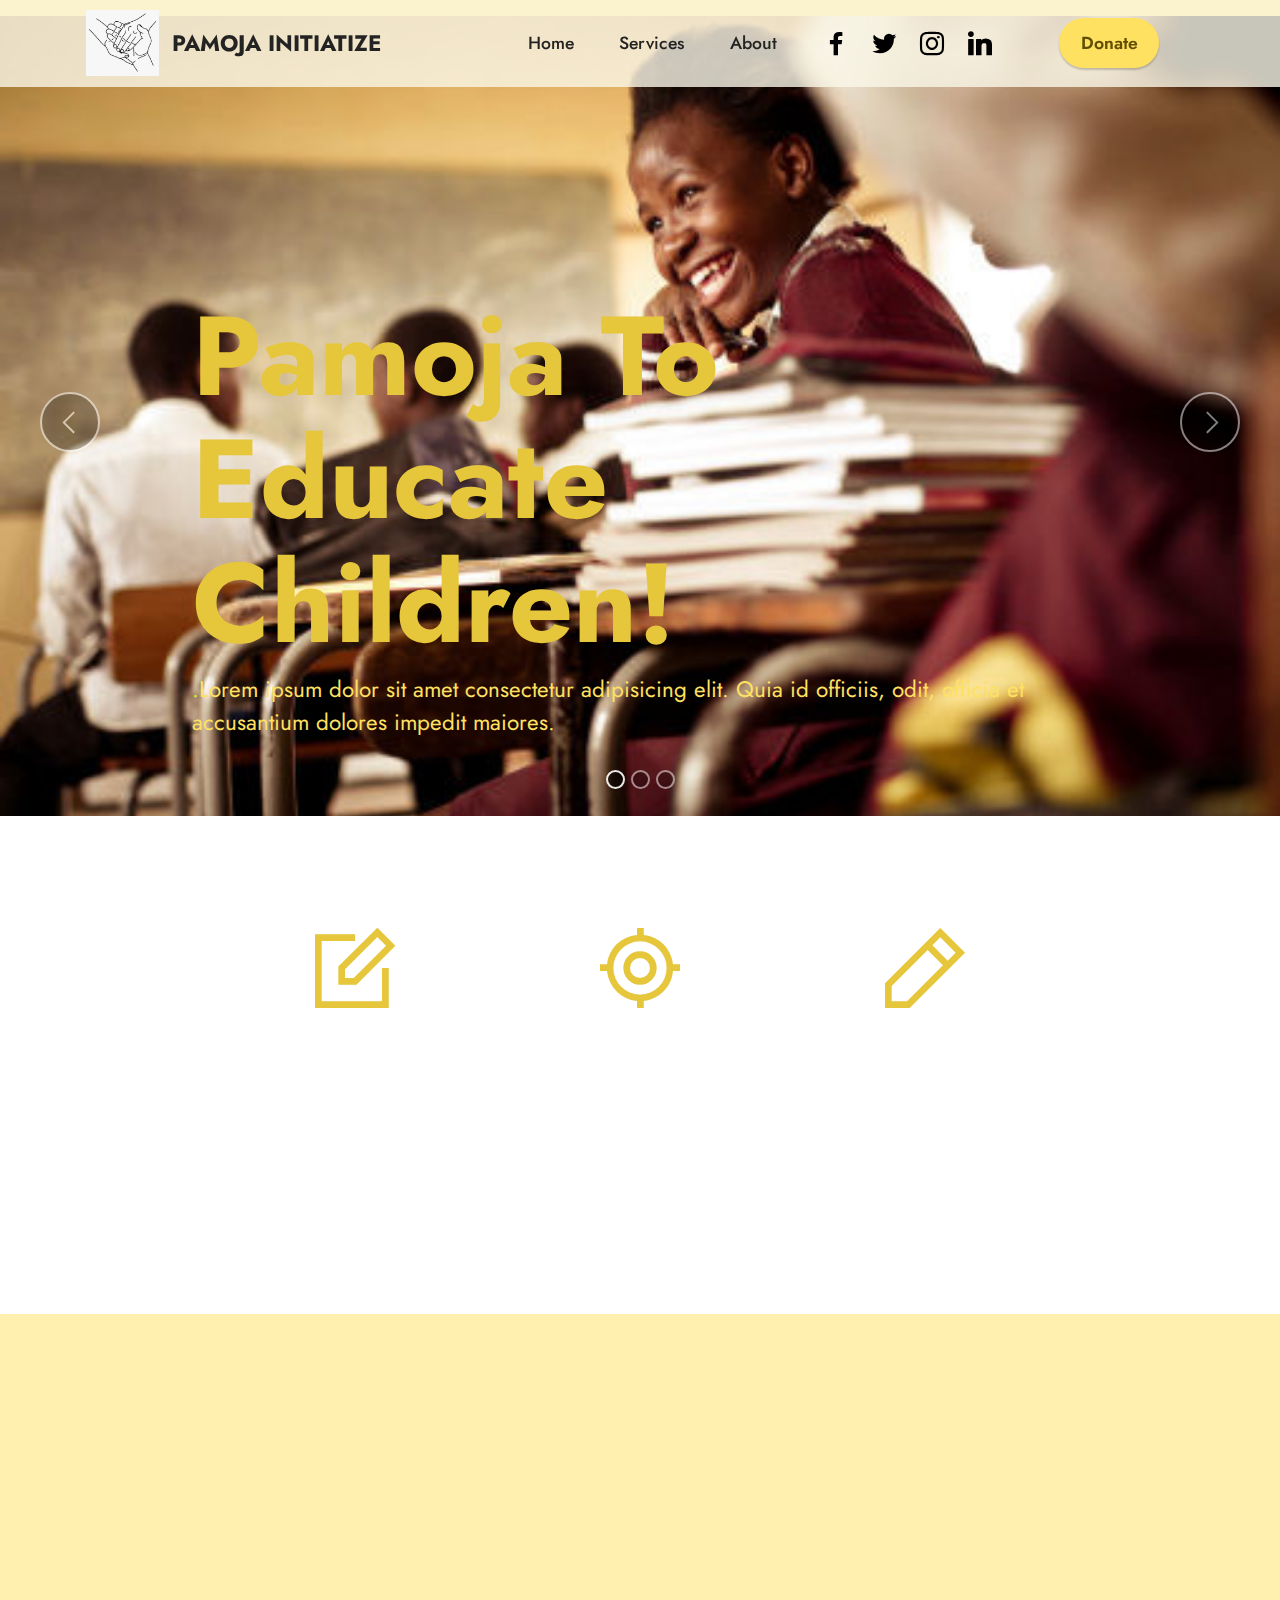
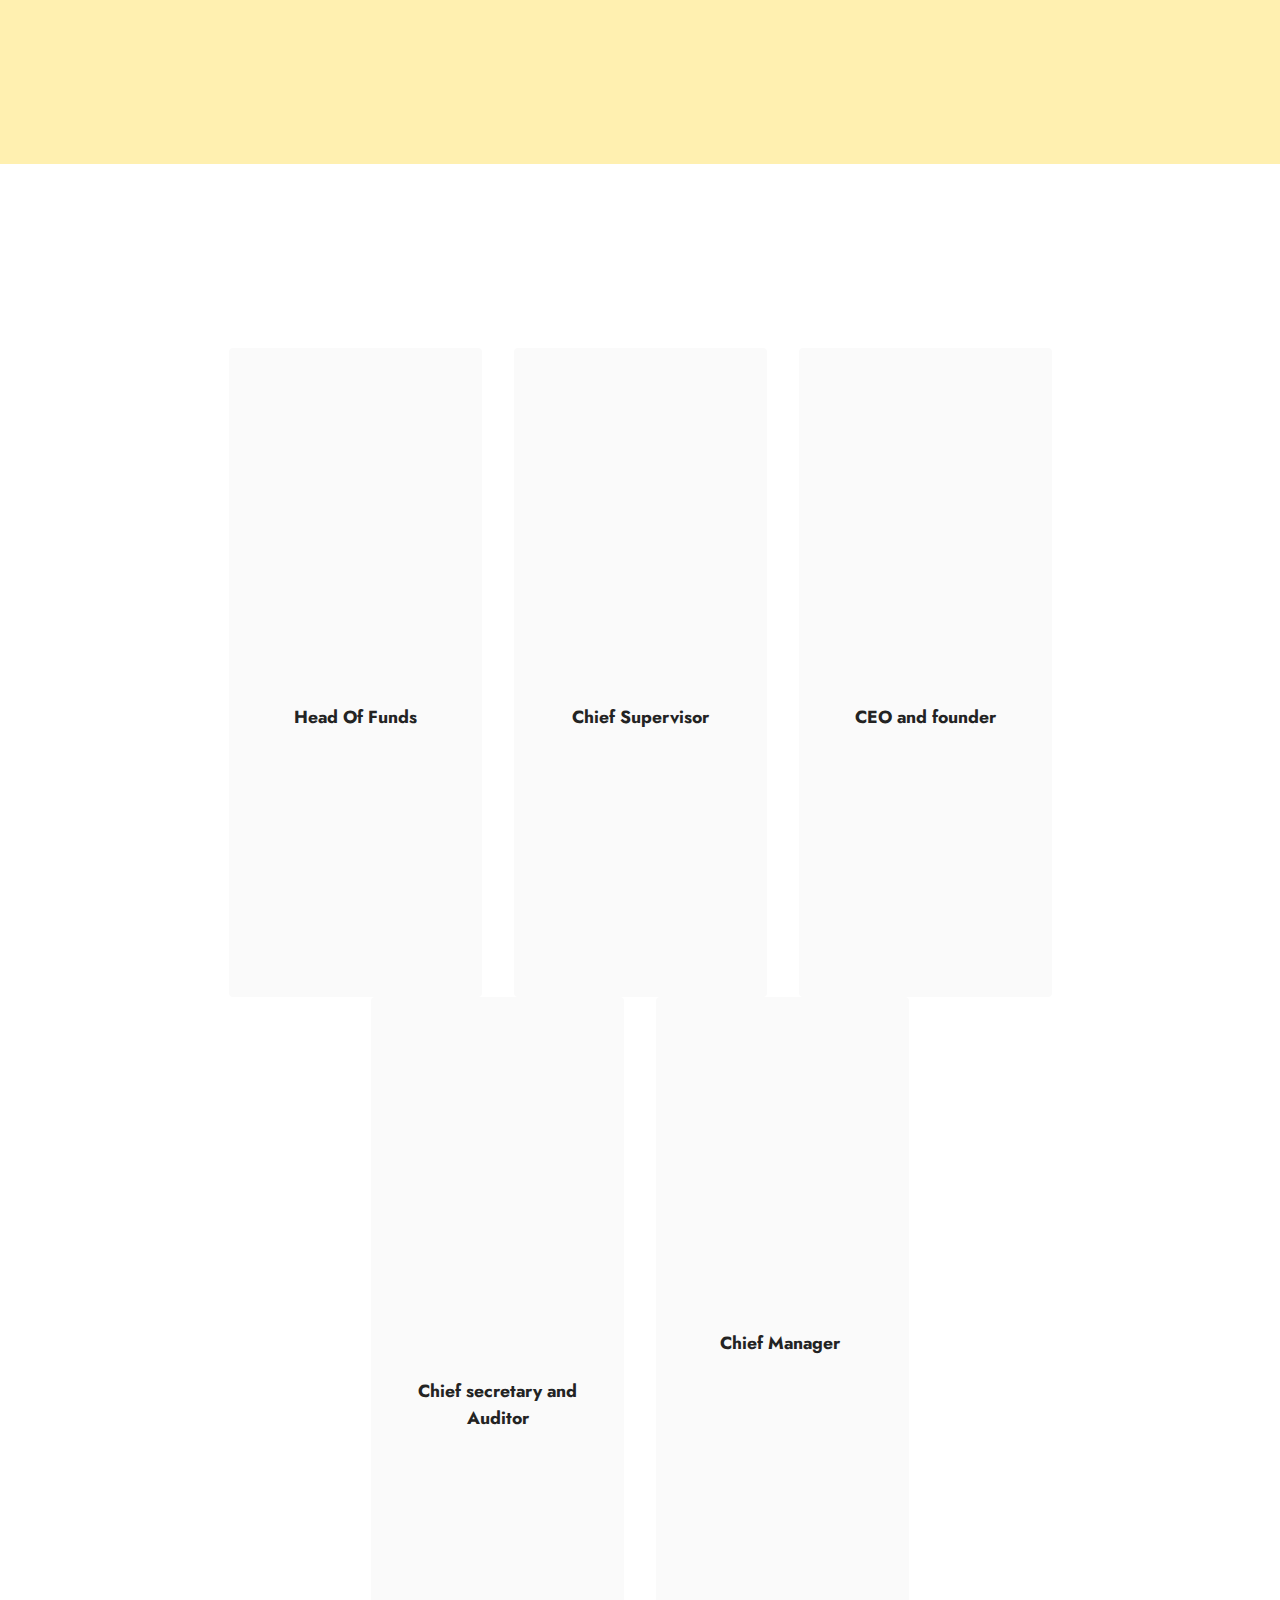
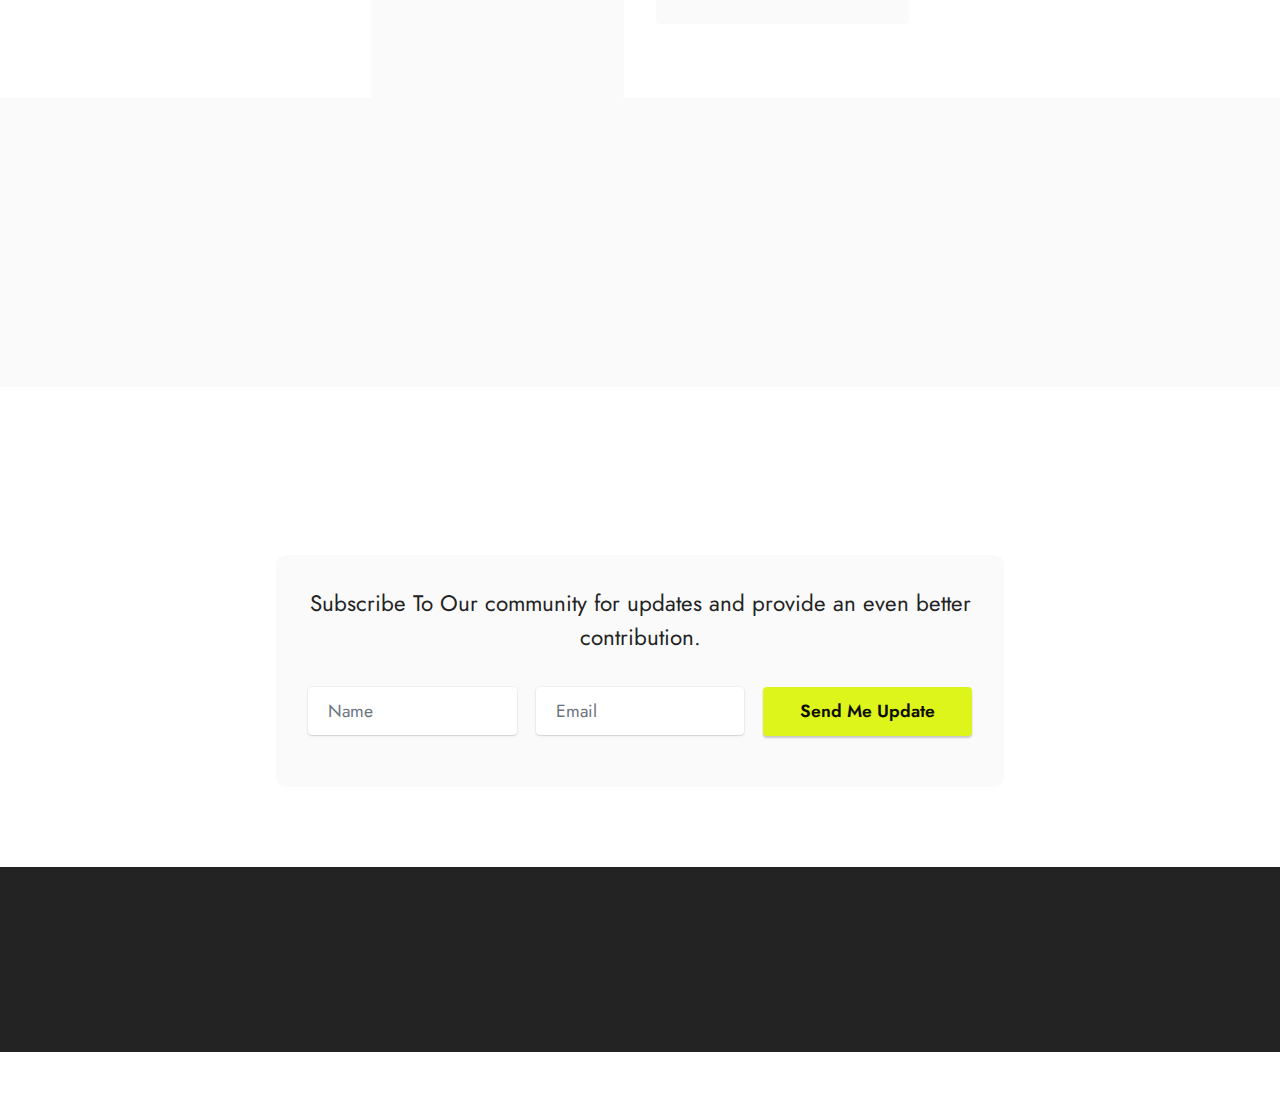
==== commit 9e2805b8: "updates 0.5" ====
--- a/pamoja UI Layout - final-WITH FORMS/index.html
+++ b/pamoja UI Layout - final-WITH FORMS/index.html
@@ -178,9 +178,23 @@
     <div class="container">
         <div class="row justify-content-center">
             <div class="col-md-12 col-lg-4">
-                <div class="mbr-section-btn align-center"><a class="btn btn-primary display-4" href="Authentication parent.html"><span class="mobi-mbri mobi-mbri-users mbr-iconfont mbr-iconfont-btn"></span>Submit a child to Pamoja</a>
-                    <a class="btn btn-black display-4" href="Authentication student.html"><span class="mobi-mbri mobi-mbri-rocket mbr-iconfont mbr-iconfont-btn"></span>Are you a Student? Sign Up here!</a> <a class="btn btn-black display-4" href=""><span class="mobi-mbri mobi-mbri-hearth mbr-iconfont mbr-iconfont-btn"></span>DONATE</a></div>
-            </div>
+                <div class="mbr-section-btn align-center ">
+                    <h3> Do you have a child who needs helps?</h3>
+                    <a class="btn btn-primary display-4" href="Authentication parent.html">
+                        <span class="mobi-mbri mobi-mbri-users mbr-iconfont mbr-iconfont-btn">
+                        </span>Submit a child to Pamoja</a>
+                        <div class="mbr-section-btn align-left">
+                        <h3>Are you a Student who needs helps?</h3>
+                    <a class="btn btn-black display-4" href="Authentication student.html">
+                        <span class="mobi-mbri mobi-mbri-rocket mbr-iconfont mbr-iconfont-btn">
+                        </span> Sign Up here!</a>
+                    </div>
+                    <div class="mbr-section-btn align-right">
+                        <h3> Do you like to provide help?</h3>
+                         <a class="btn btn-black display-4" href="">
+                            <span class="mobi-mbri mobi-mbri-hearth mbr-iconfont mbr-iconfont-btn"></span>DONATE</a></div>
+            </div>
+        </div>
         </div>
     </div>
 </section>
